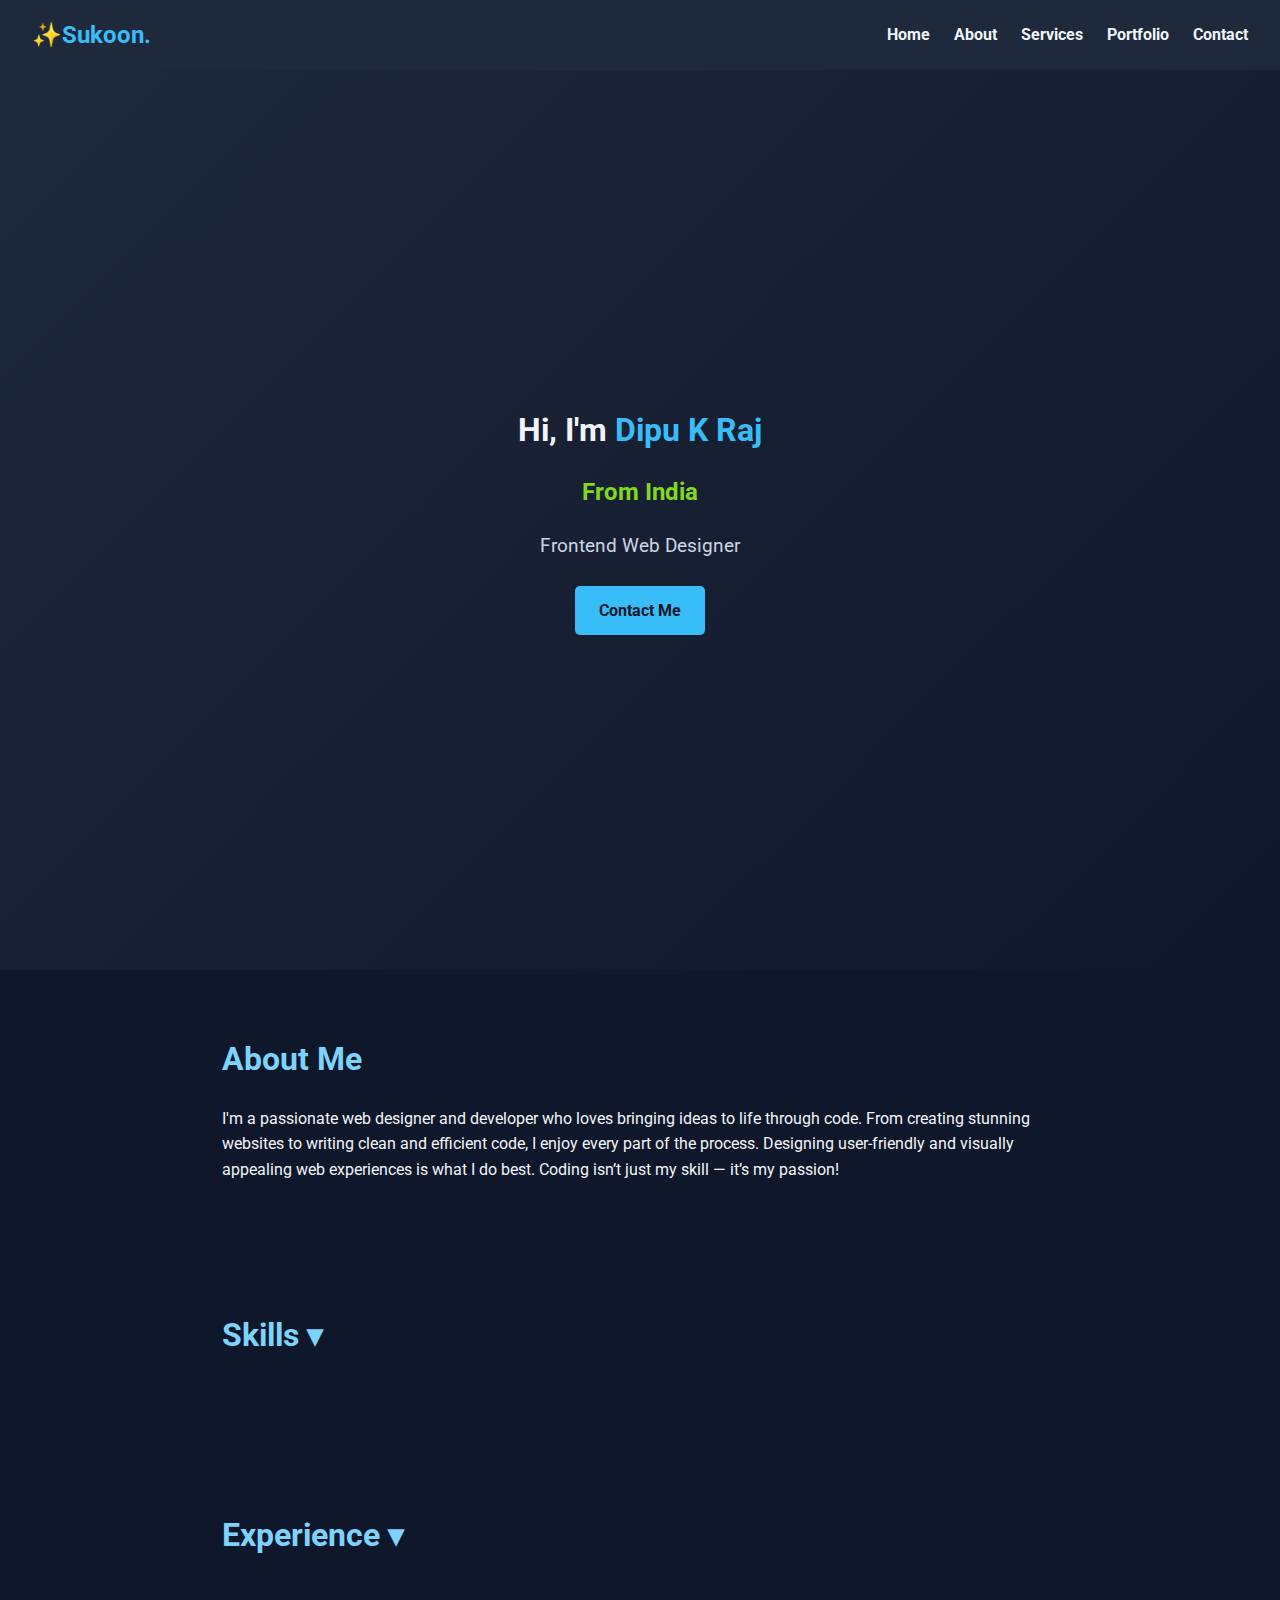
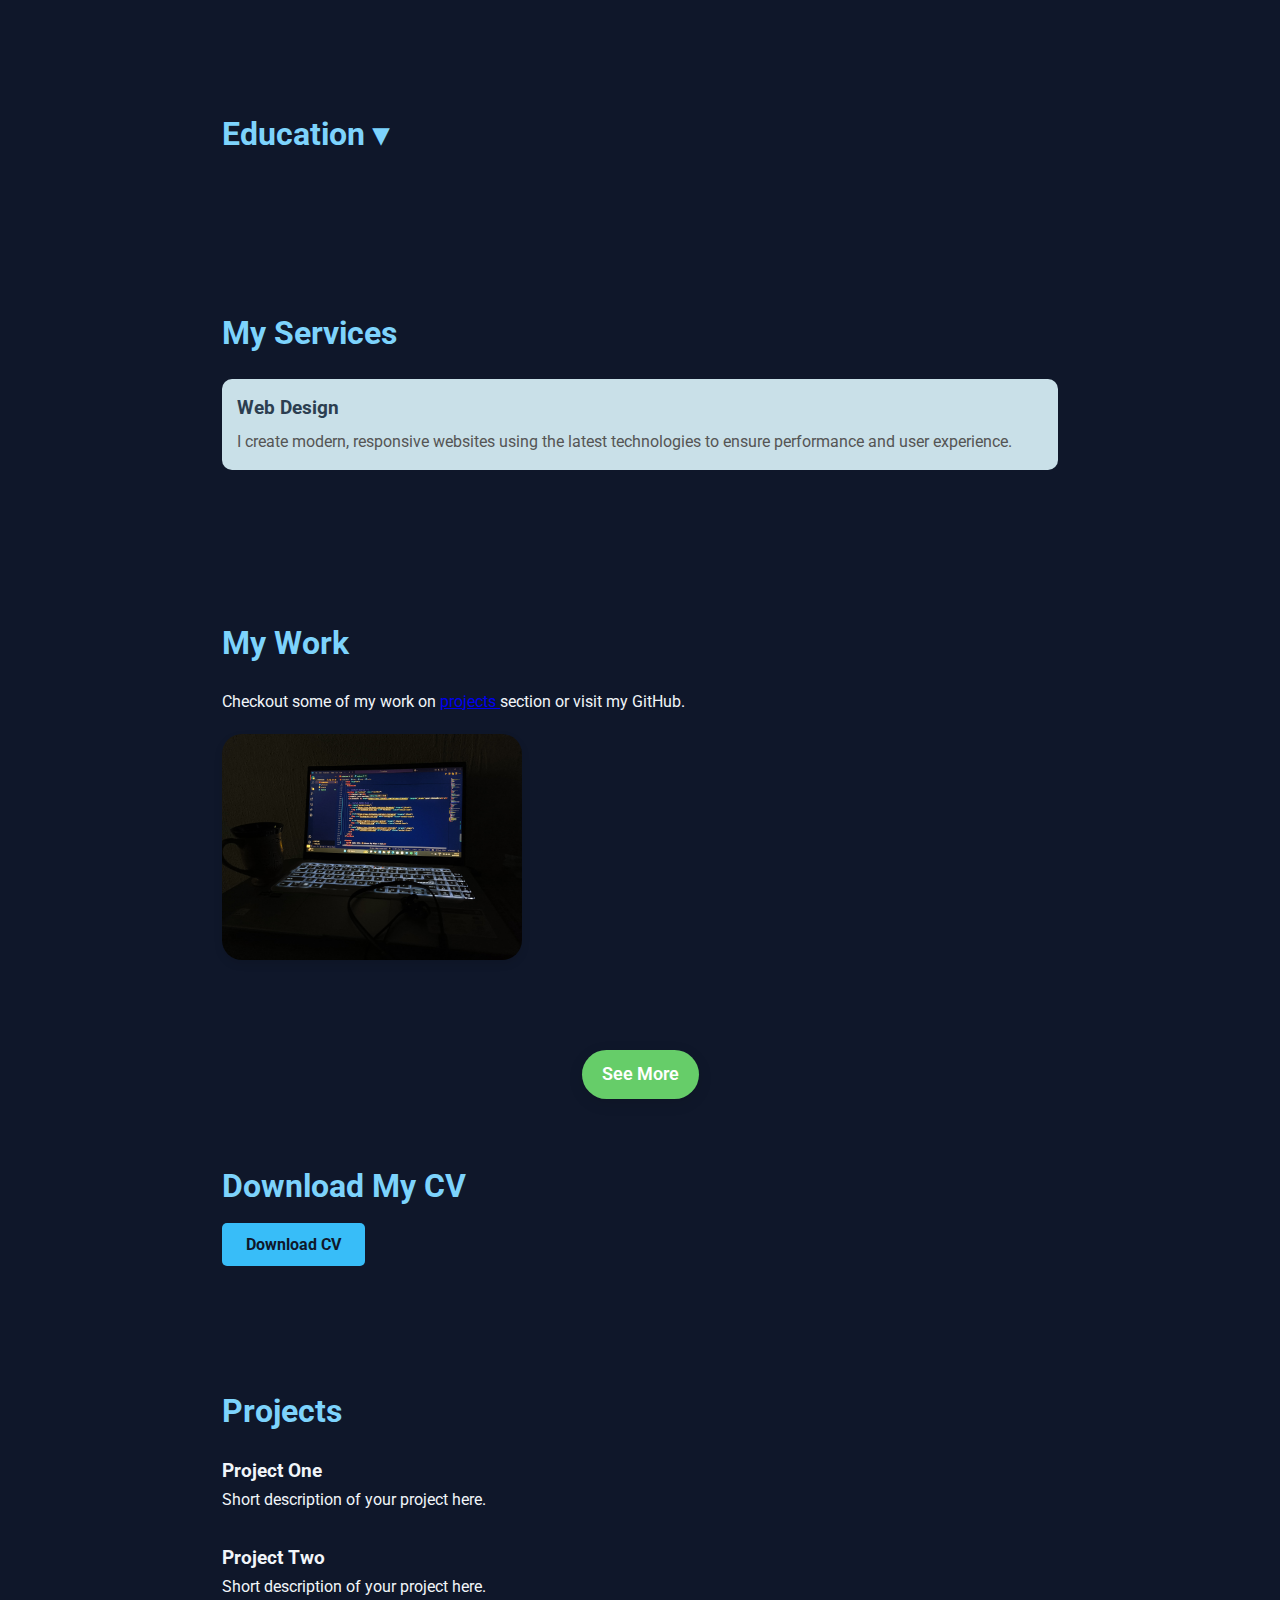
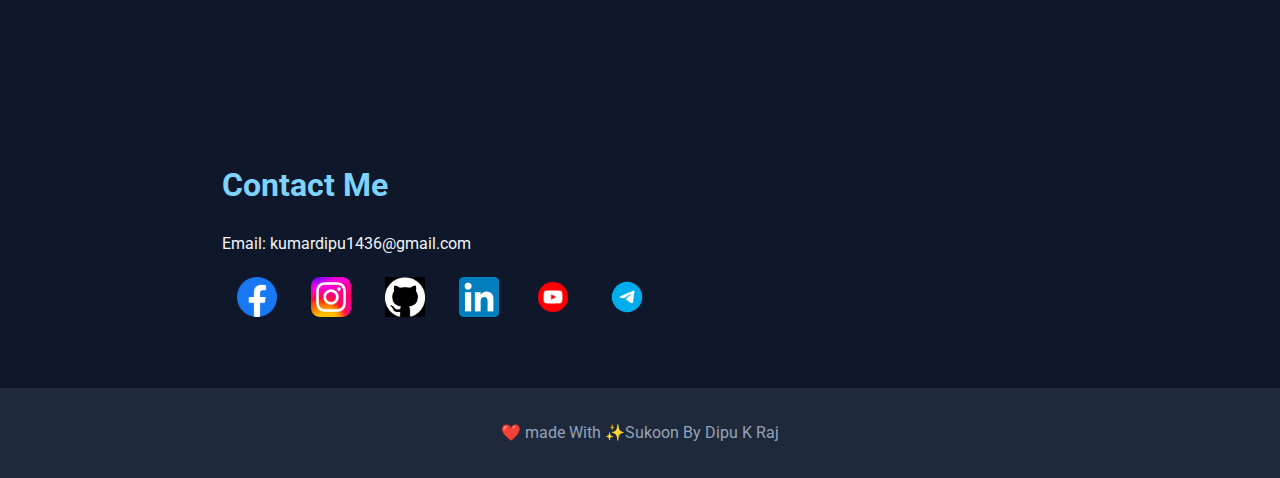
==== index.html @ b60e0287 "update" ====
<!DOCTYPE html>
<html lang="en">
<head>
  <meta charset="UTF-8" />
  <meta name="viewport" content="width=device-width, initial-scale=1.0" />
  <title>Dipu K Raj | Portfolio</title>
  <link rel="stylesheet" href="style.css" />
  <link href="https://fonts.googleapis.com/css2?family=Roboto:wght@400;700&display=swap" rel="stylesheet">
  <script src="phone.css"></script>


  <!-- Navigation Bar -->
<nav class="navbar">
  <div class="logo">✨Sukoon.</div>
  <button class="menu-toggle" onclick="toggleMenu()">☰</button>
  <ul class="nav-links" id="navLinks">
    <li><a href="#hero">Home</a></li>
    <li><a href="#about">About</a></li>
    <li><a href="#services">Services</a></li>
    <li><a href="#work">Portfolio</a></li>
    <li><a href="#contact">Contact</a></li>
  </ul>
</nav>

</head>
<body>
  <!-- Header / Hero Section -->
  <header id="hero">
    <h1>Hi, I'm <span>Dipu K Raj</span></h1>
    <h2><span>From India</span></h2>
    <p class="typewriter">Frontend Web Designer</p>
    <a href="#contact" class="btn">Contact Me</a>
  </header>

  <!-- About Section -->
  <section id="about" class="section">
    <h2>About Me</h2>
    <p>I'm a passionate web designer and developer who loves bringing ideas to life through code. From creating stunning websites to writing clean and efficient code, I enjoy every part of the process. Designing user-friendly and visually appealing web experiences is what I do best. Coding isn’t just my skill — it’s my passion!
    </p>
  </section>

  <!-- Skills Section -->
  <section id="skills" class="section">
    <h2 onclick="toggleSkills()">Skills &#9662;</h2>
  
    <div id="skillsContent" style="display: none;">
      <div class="accordion">
        <button class="accordion-btn" onclick="toggleSection('webDev')">Web Development</button>
        <div id="webDev" class="panel">
          <ul>
            <li>Designing Websites (Frontend)</li>
          </ul>
        </div>
  
        <button class="accordion-btn" onclick="toggleSection('progLang')">Programming Languages</button>
        <div id="progLang" class="panel">
          <ul>
            <li>HTML</li>
            <li>CSS</li>
            <li>PYTHON</li>
            <li>JavaScript</li>
            <li>C</li>
            <li>C++</li>
          </ul>
        </div>
      </div>
    </div>
  </section>
   
  </style>
  
  <script>
    function toggleSkills() {
      const content = document.getElementById("skillsContent");
      content.style.display = content.style.display === "none" ? "block" : "none";
    }
  
    function toggleSection(id) {
      const panel = document.getElementById(id);
      const btn = panel.previousElementSibling;
  
      if (panel.style.display === "block") {
        panel.style.display = "none";
        btn.classList.remove("active");
      } else {
        panel.style.display = "block";
        btn.classList.add("active");
      }
    }
  </script>
  
  

  <!-- Experience Section -->
  <section id="experience" class="section">
    <h2 onclick="toggleExperience()">Experience &#9662;</h2>
  
    <div id="experienceContent" style="display: none;">
      <div class="accordion">
        <button class="accordion-btn" onclick="toggleSection('exp1')">XYZ Company (2022–2024)</button>
        <div id="exp1" class="panel">
          <p>Worked as a Frontend Developer. Developed responsive UI using React and improved performance by 30%.</p>
        </div>
  
        <button class="accordion-btn" onclick="toggleSection('exp2')">ABC Solutions (2021)</button>
        <div id="exp2" class="panel">
          <p>Interned for Web Design. Created user-friendly layouts and learned about UX principles.</p>
        </div>
      </div>
    </div>
  </section>

  <script>
    function toggleExperience() {
      const content = document.getElementById("experienceContent");
      content.style.display = content.style.display === "none" ? "block" : "none";
    }
  
    function toggleSection(id) {
      const panel = document.getElementById(id);
      const btn = panel.previousElementSibling;
  
      if (panel.style.display === "block") {
        panel.style.display = "none";
        btn.classList.remove("active");
      } else {
        panel.style.display = "block";
        btn.classList.add("active");
      }
    }
  </script>
  

  <!-- Education Section -->
  <section id="education" class="section">
    <h2 onclick="toggleEducation()">Education &#9662;</h2>
  
    <div id="educationContent" style="display: none;">
      <div class="accordion">
        <button class="accordion-btn" onclick="toggleSection('edu1')">ABC University (2020–2024)</button>
        <div id="edu1" class="panel">
          <p>Bachelor of Technology in Computer Science.<br>
             Studied software development, data structures, algorithms, and AI/ML fundamentals.</p>
        </div>
  
        <!-- Example: Add more if needed -->
        <!--
        <button class="accordion-btn" onclick="toggleSection('edu2')">XYZ School (2018–2020)</button>
        <div id="edu2" class="panel">
          <p>Completed Higher Secondary Education with PCM stream.</p>
        </div>
        -->
      </div>
    </div>
  </section>

  <script>
    function toggleEducation() {
      const content = document.getElementById("educationContent");
      content.style.display = content.style.display === "none" ? "block" : "none";
    }
  
    function toggleSection(id) {
      const panel = document.getElementById(id);
      const btn = panel.previousElementSibling;
  
      if (panel.style.display === "block") {
        panel.style.display = "none";
        btn.classList.remove("active");
      } else {
        panel.style.display = "block";
        btn.classList.add("active");
      }
    }
  </script>

  <!-- My Services Section -->
  <section id="services" class="section">
    <h2>My Services</h2>
  
    <div class="service-box">
      <h3>Web Design</h3>
      <p>I create modern, responsive websites using the latest technologies to ensure performance and user experience.</p>
    </div>
  </section>
  
   
  

  <!-- My Work Section -->
  <section id="work" class="section">
    <h2>My Work</h2>
    <p>Checkout some of my work on <a href="https://github.com/dipukraj"> projects </a> section or visit my GitHub.</p>
    <img src="/image/MY work.jpg" alt="My Work Sample" class="work-image">
  </section>

  


  <!-- see more button -->
  <section>
    <div class="centered-button-container">
    <a href="#projects" class="see-more-btn">See More</a>
  </div>
  </section>



  <!-- Download CV Section -->
  <section id="cv" class="section">
    <h2>Download My CV</h2>
    <a href="cv.pdf" class="btn" download>Download CV</a>
  </section>

  <!-- Projects Section -->
  <section id="projects" class="section">
    <h2>Projects</h2>
    <div class="project">
      <h3>Project One</h3>
      <p>Short description of your project here.</p>
    </div>
    <div class="project">
      <h3>Project Two</h3>
      <p>Short description of your project here.</p>
    </div>
  </section>

  <!-- Contact Section -->
  <section id="contact" class="section">
    <h2>Contact Me</h2>
    <p>Email: kumardipu1436@gmail.com</p>
  
    <!-- Social Media Icons -->
    <div class="social-icons">
      <a href="https://www.facebook.com/dipu.kraj.92" target="_blank">
        <img src="/image/facebook-logo-2019.png" alt="Facebook" class="social-icon">
      </a>
      <a href="https://www.instagram.com/r.p.dipu" target="_blank">
        <img src="/image/Instagram_logo_2022.svg.webp" alt="Instagram" class="social-icon">
      </a>
      <a href="https://github.com/dipukraj" target="_blank">
        <img src="/image/github logo.png" alt="GitHub" class="social-icon">
      </a>
      <a href="https://www.linkedin.com/in/dipukraj" target="_blank">
        <img src="/image/LinkedIn_icon.svg.png" alt="LinkedIn" class="social-icon">
      </a>
      <a href="https://www.youtube.com/@explorewithdipu" target="_blank">
        <img src="/image/youtube2 logo.webp" alt="GitHub" class="social-icon">
      </a>
      <a href="https://t.me/dipukraj" target="_blank">
        <img src="/image/telegram logo.webp" alt="GitHub" class="social-icon">
      </a>
      <p>
         
      </p>
      
    </div>
  </section>

  <footer>
    <p>❤️ made With ✨Sukoon By Dipu K Raj</p>
  </footer>

  <script src="script.js"></script>
</body>
</html>
---- style.css ----
/* *{
    margin: 0;
    padding: 0;
    box-sizing: border-box;
    font-family: 'Roboto', sans-serif;
  }
  
  body {
    background-color: #0f172a;
    color: #f1f5f9;
    line-height: 1.6;
  }
  
  header.hero {
    height: 100vh;
    display: flex;
    flex-direction: column;
    justify-content: center;
    align-items: center;
    text-align: center;
    background: linear-gradient(135deg, #1e293b, #0f172a);
    padding: 2rem;
  }
  
  .hero h1 {
    font-size: 3rem;
    margin-bottom: 1rem;
  }
  
  .hero h1 span {
    color: #38bdf8;
  }
  
  .hero .typewriter {
    font-size: 1.2rem;
    color: #cbd5e1;
    margin-bottom: 1.5rem;
  }
  
  .btn {
    background-color: #38bdf8;
    color: #0f172a;
    padding: 0.75rem 1.5rem;
    border: none;
    text-decoration: none;
    border-radius: 5px;
    font-weight: bold;
    transition: background 0.3s ease;
  }
  
  .btn:hover {
    background-color: #0ea5e9;
  }
  
  .section {
    padding: 4rem 2rem;
    max-width: 900px;
    margin: auto;
  }
  
  h2 {
    font-size: 2rem;
    color: #7dd3fc;
    margin-bottom: 1rem;
  }
  
  ul {
    list-style-type: square;
    padding-left: 1.5rem;
  }
  
  .project {
    margin-bottom: 2rem;
  }
  
  footer {
    text-align: center;
    padding: 2rem;
    background-color: #1e293b;
    color: #94a3b8;
  }
   */







   /* Reset and Base */
* {
  margin: 0;
  padding: 0;
  box-sizing: border-box;
  font-family: 'Roboto', sans-serif;
}
html{
  scroll-behavior: smooth;
}
body {
  background-color: #0f172a;
  color: #f1f5f9;
  line-height: 1.6;
  scroll-behavior: smooth;
}

/* Navbar */
.navbar {
  display: flex;
  justify-content: space-between;
  align-items: center;
  background-color: #1e293b;
  color: #f1f5f9;
  padding: 1rem 2rem;
  position: sticky;
  top: 0;
  z-index: 999;
}

.logo {
  font-size: 1.5rem;
  font-weight: bold;
  color: #38bdf8;
}

.menu-toggle {
  font-size: 1.8rem;
  cursor: pointer;
  display: none;
  background: transparent;
  color: white;
  border: none;
  /* color: #f1f5f9; */
}

.nav-links {
  list-style: none;
  display: flex;
  gap: 1.5rem;
}

.nav-links li a {
  text-decoration: none;
  color: #f1f5f9;
  font-weight: bold;
}

.nav-links li a:hover {
  color: #38bdf8;
}

/* Responsive menu */
@media (max-width: 768px) {
  .menu-toggle {
    display: block;
  }

  .nav-links {
    position: absolute;
    top: 70px;
    right: 20px;
    background-color: #1e293b;
    flex-direction: column;
    display: none;
    width: 200px;
    padding: 1rem;
    border-radius: 8px;
  }

  .nav-links.active {
    display: flex;
  }

  .nav-links li {
    margin: 0.5rem 0;
  }
}

/* Hero Section */
header#hero {
  height: 100vh;
  display: flex;
  flex-direction: column;
  justify-content: center;
  align-items: center;
  text-align: center;
  background: linear-gradient(135deg, #1e293b, #0f172a);
  padding: 2rem;
}

#hero h1 {
  font-size: 2rem;
  margin-bottom: 1rem;
}

#hero h1 span {
  color: #38bdf8;
}

#hero h2 {
  font-size: 1.5rem;
  color: #82d71f;
}

#hero .typewriter {
  font-size: 1.2rem;
  color: #cbd5e1;
  margin-bottom: 1.5rem;
}

.btn {
  background-color: #38bdf8;
  color: #0f172a;
  padding: 0.75rem 1.5rem;
  border: none;
  text-decoration: none;
  border-radius: 5px;
  font-weight: bold;
  transition: background 0.3s ease;
}

.btn:hover {
  background-color: #0ea5e9;
}

.section {
  padding: 4rem 2rem;
  max-width: 900px;
  margin: auto;
}

h2 {
  font-size: 2rem;
  color: #7dd3fc;
  margin-bottom: 1rem;
}

ul {
  list-style-type: square;
  padding-left: 1.5rem;
}

.project {
  margin-bottom: 2rem;
}

footer {
  text-align: center;
  padding: 2rem;
  background-color: #1e293b;
  color: #94a3b8;
}


/* skill */

/* <style>
    .accordion-btn {
      background-color: #f1f1f1;
      color: #333;
      cursor: pointer;
      padding: 10px;
      width: 100%;
      border: none;
      text-align: left;
      outline: none;
      font-size: 16px;
      transition: 0.3s;
      margin-top: 5px;
    } */



    /* Experience*/

    /* <style>
  .accordion-btn {
    background-color: #f1f1f1;
    color: #333;
    cursor: pointer;
    padding: 10px;
    width: 100%;
    border: none;
    text-align: left;
    outline: none;
    font-size: 16px;
    transition: 0.3s;
    margin-top: 5px;
  }

  .panel {
    display: none;
    padding-left: 15px;
    background-color: #fafafa;
  }

  .accordion-btn.active {
    background-color: #ddd;
  }
</style> */


/* education */
/* <style>
  .accordion-btn {
    background-color: #f1f1f1;
    color: #333;
    cursor: pointer;
    padding: 10px;
    width: 100%;
    border: none;
    text-align: left;
    outline: none;
    font-size: 16px;
    transition: 0.3s;
    margin-top: 5px;
  }

  .panel {
    display: none;
    padding-left: 15px;
    background-color: #fafafa;
    padding: 10px;
  }

  .accordion-btn.active {
    background-color: #ddd;
  }
</style> */



/* my services */

    .my services{
      padding: 20px;
      font-family: Arial, sans-serif;
    }
  
    h2 {
      font-size: 28px;
      margin-bottom: 20px;
    }
  
    .service-box {
      background-color: rgb(201, 224, 232); /* Light blue background */
    padding: 15px;
      border-radius: 10px;
      margin-bottom: 20px;
    }
  
    .service-box h3 {
      margin-top: 0;
      color: #2c3e50;
    }
  
    .service-box p {
      margin: 5px 0 0;
      color: #555;
    }
  

/* my work image */
  
  .work-image {
    width: 100%;
    max-width: 300px;
    margin-top: 20px;
    border-radius: 20px;
    box-shadow: 0 4px 8px rgba(0, 0, 0, 0.1);
  }







/* see more button */

  h2 {
    font-size: 32px;
    margin-bottom: 20px;
  }

  .centered-button-container {
    margin-top: 20px;
  }

  .see-more-btn {
    display: inline-block;
    background-color: #66cd69; /* Bright green */
    color: white;
    padding: 10px 20px;
    text-decoration: none;
    font-size: 18px;
    font-weight: 600;
    border-radius: 50px;
    box-shadow: 0 4px 15px rgba(0, 0, 0, 0.1);
    transition: all 0.3s ease;
  }

  .see-more-btn:hover {
    background-color: #45a049;
    transform: scale(1.1);
  }

  .see-more-btn:focus {
    outline: none;
  }




/* contacts */


 .social-icons {
    margin-top: 20px;
  }

  .social-icons a {
    margin: 0 15px;
    text-decoration: none;
  }

  .social-icon {
    width: 40px; /* Icon size */
    transition: transform 0.3s;
  }

  .social-icons a:hover .social-icon {
    transform: scale(1.1);
  }

   

  /* See More Button Distance */
  .centered-button-container {
    display: flex;
    justify-content: center; /* Horizontal center */
    align-items: center;     /* Vertical center */
    height: 5vh;   
    margin-top: 20px;
  }
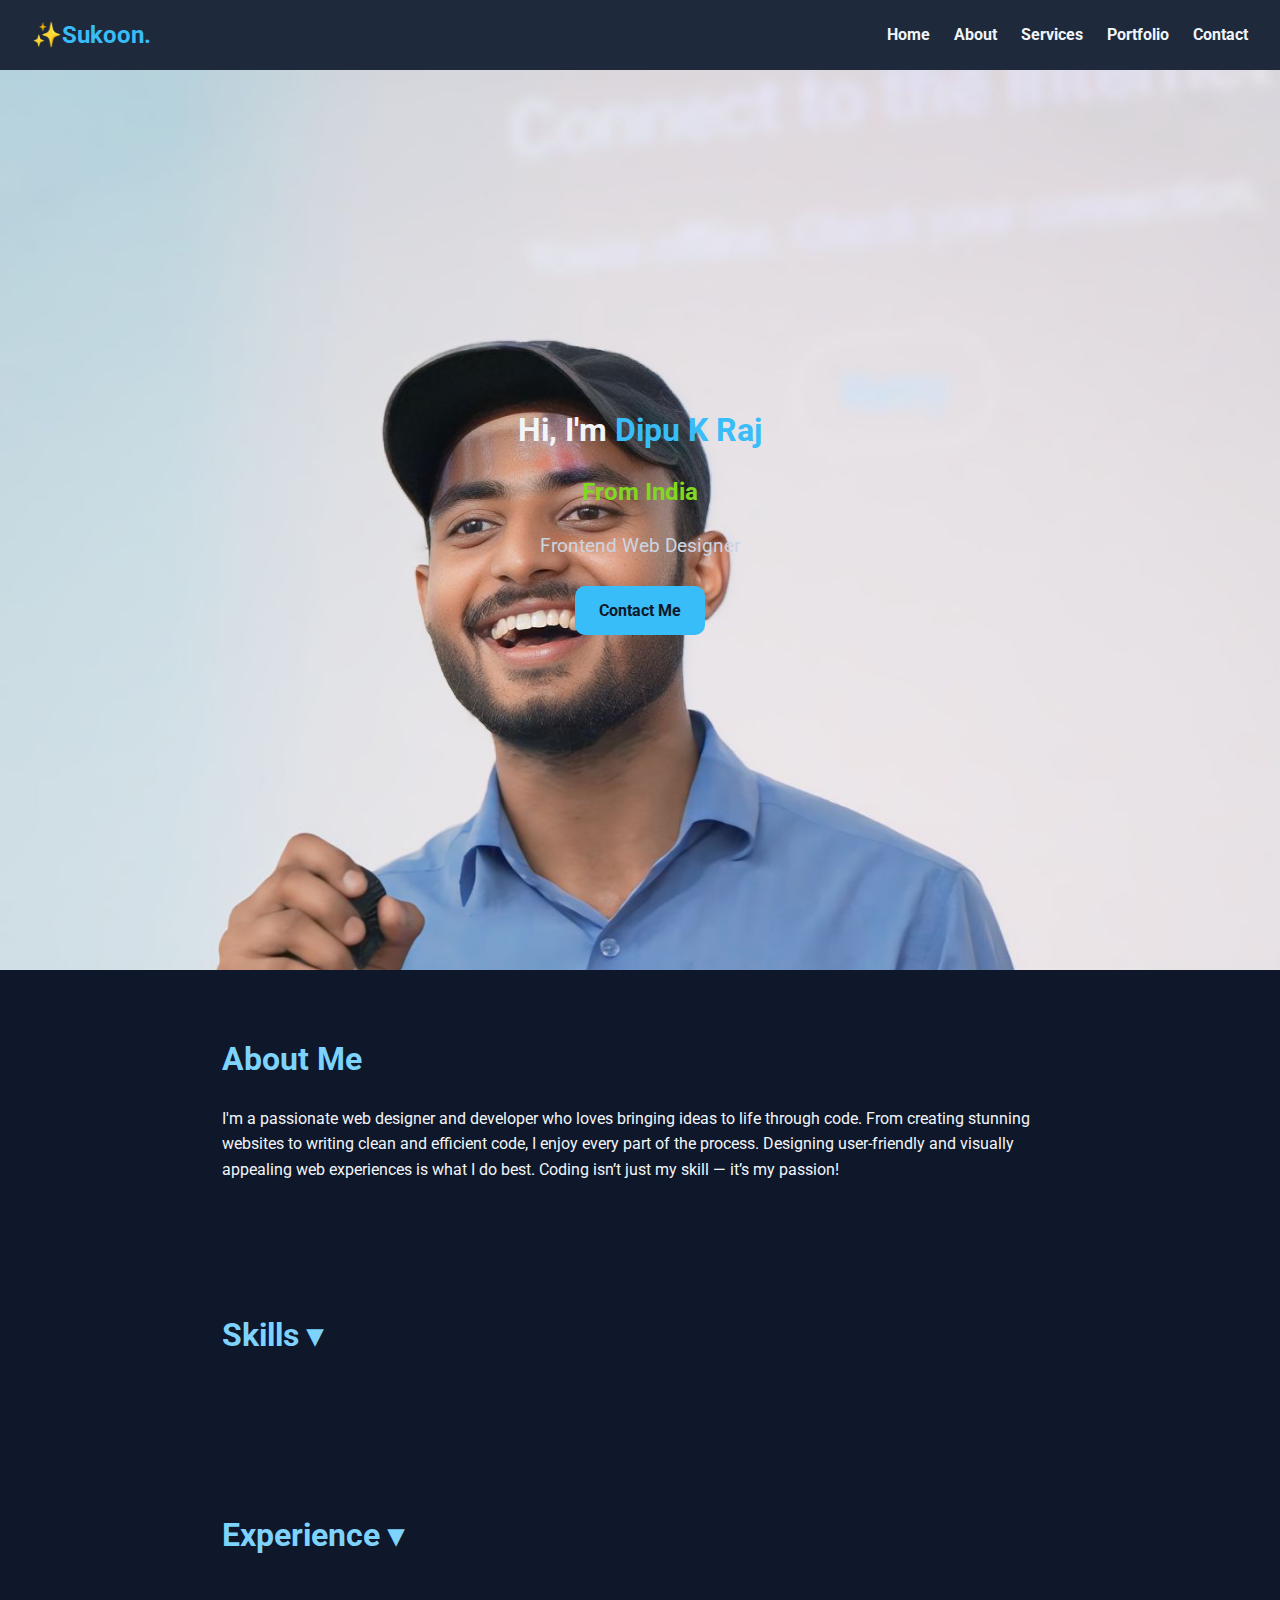
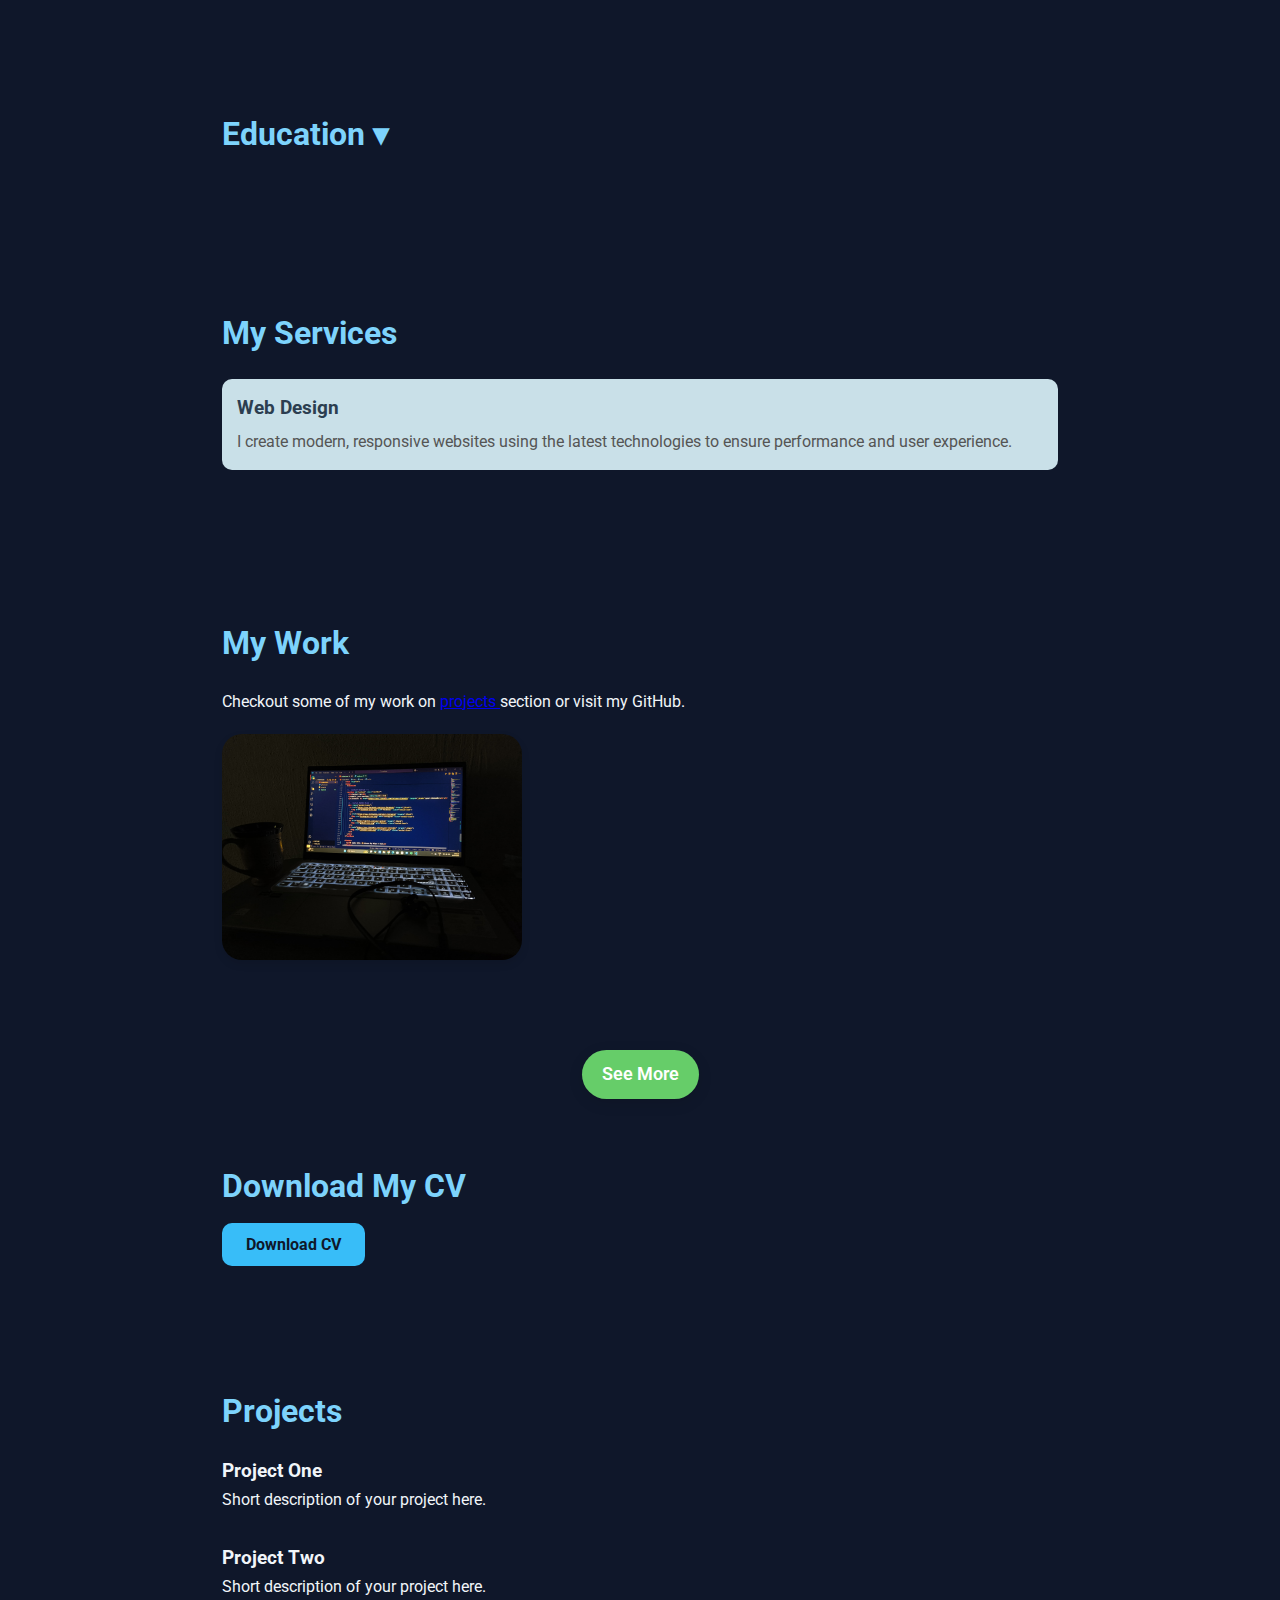
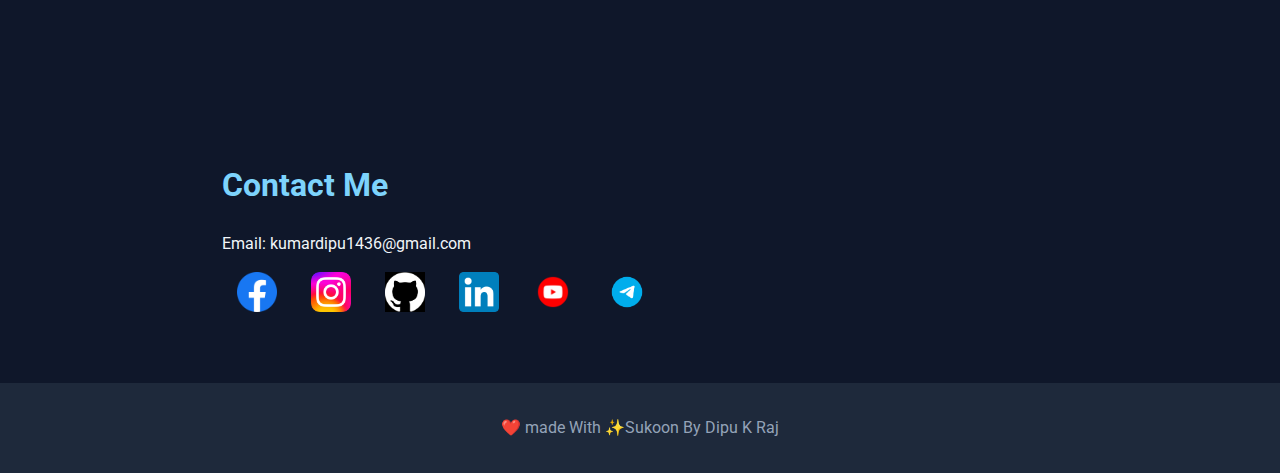
==== commit cbae3ed4: "upload" ====
--- a/index.html
+++ b/index.html
@@ -26,6 +26,7 @@
 <body>
   <!-- Header / Hero Section -->
   <header id="hero">
+    <div id="bgcover"></div>
     <h1>Hi, I'm <span>Dipu K Raj</span></h1>
     <h2><span>From India</span></h2>
     <p class="typewriter">Frontend Web Designer</p>
--- a/style.css
+++ b/style.css
@@ -178,15 +178,30 @@
 
 /* Hero Section */
 header#hero {
+  
   height: 100vh;
   display: flex;
   flex-direction: column;
   justify-content: center;
   align-items: center;
   text-align: center;
-  background: linear-gradient(135deg, #1e293b, #0f172a);
+  background: url("image/bg.jpg");
+  background-size: cover;
+  background-position: top;  /* background: linear-gradient(135deg, #1e293b, #0f172a); */
   padding: 2rem;
 }
+/* #hero h1, #hero h2 , #hero p , #hero a{
+  z-index: 9999;
+} */
+/* #bgcover{
+
+  height: 100%;
+  width: 100%;
+  position: absolute;
+  top: 0;
+  left: 0;
+  background: rgba(0, 0, 0, 0.436);
+} */
 
 #hero h1 {
   font-size: 2rem;
@@ -214,13 +229,13 @@
   padding: 0.75rem 1.5rem;
   border: none;
   text-decoration: none;
-  border-radius: 5px;
+  border-radius: 10px;
   font-weight: bold;
   transition: background 0.3s ease;
 }
 
 .btn:hover {
-  background-color: #0ea5e9;
+  background-color: #168bc1;
 }
 
 .section {
@@ -416,7 +431,7 @@
 
 
  .social-icons {
-    margin-top: 20px;
+    margin-top: 15px;
   }
 
   .social-icons a {
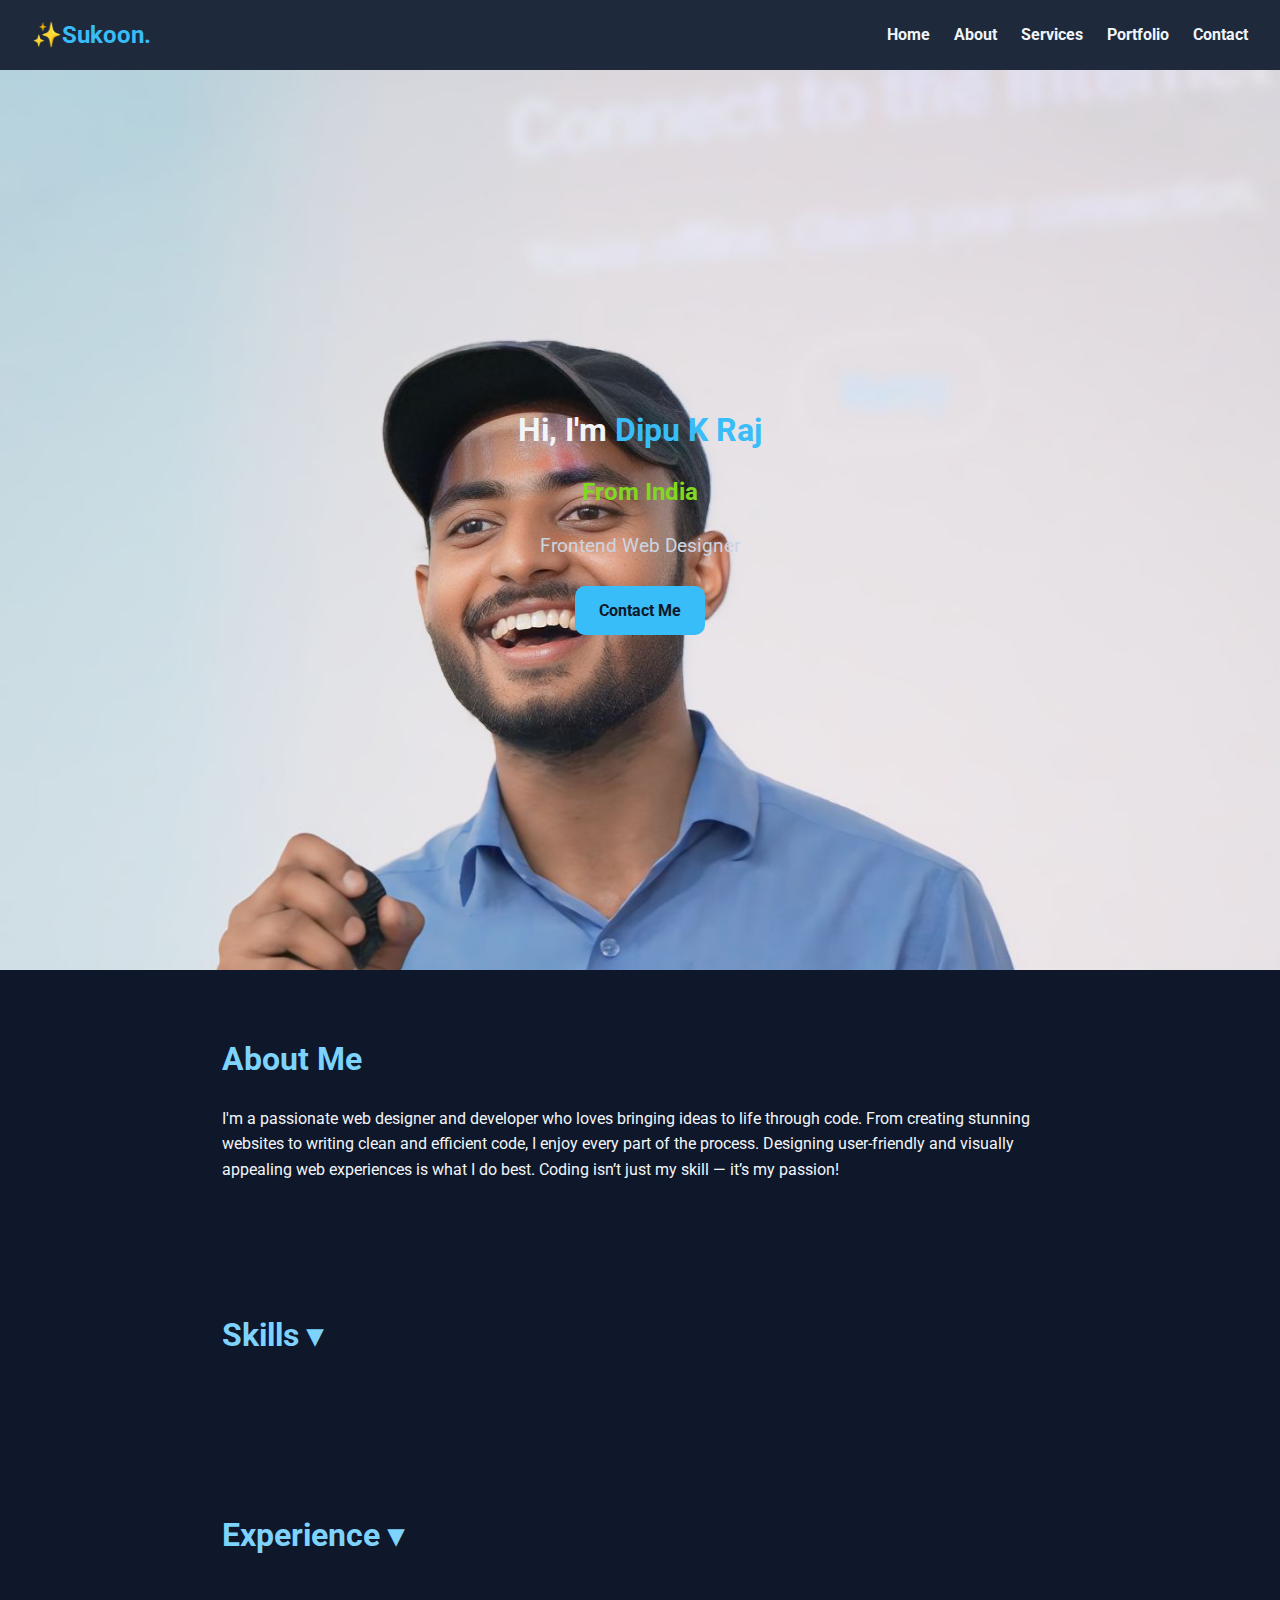
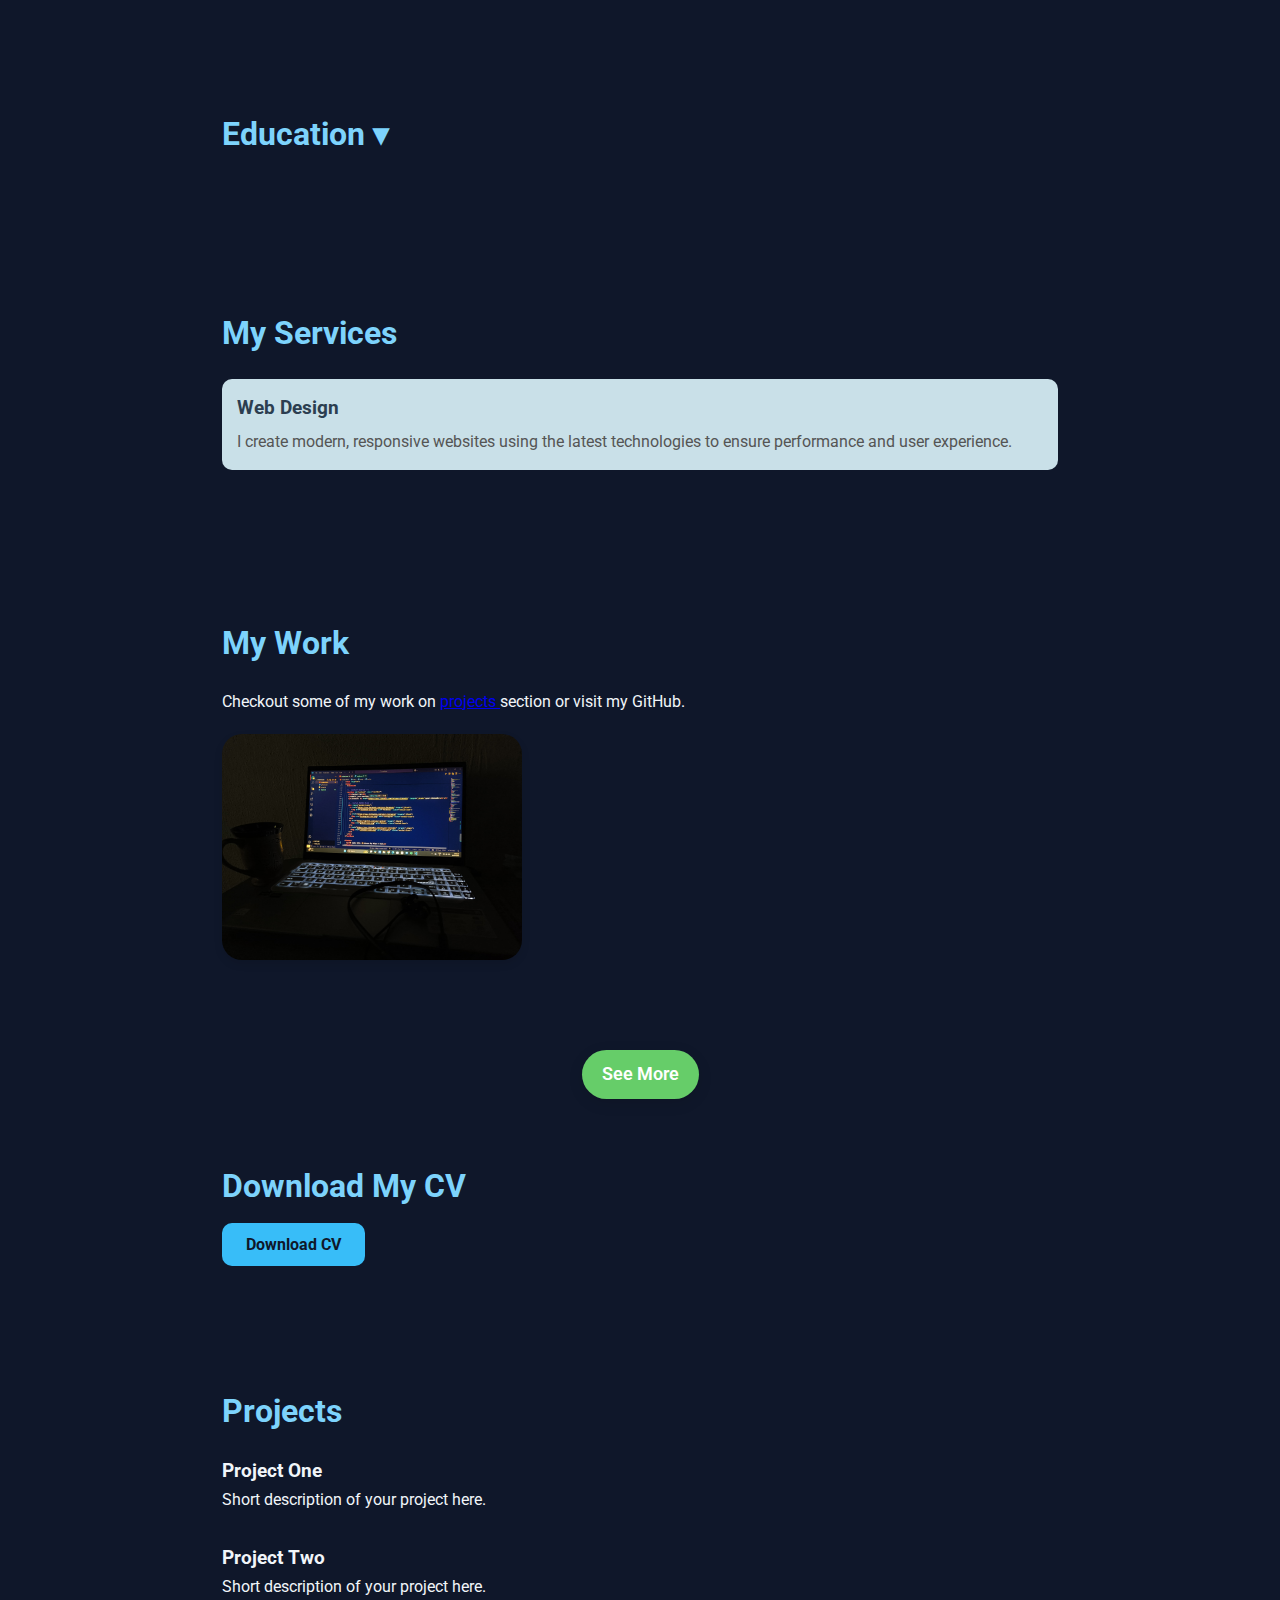
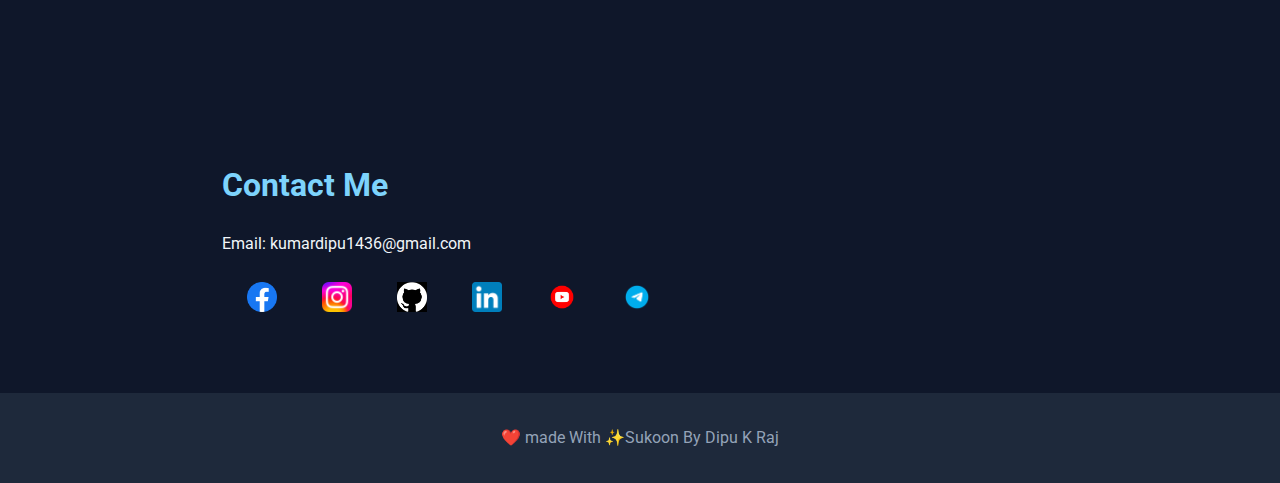
==== commit a98a1f23: "update" ====
--- a/index.html
+++ b/index.html
@@ -232,6 +232,7 @@
     <p>Email: kumardipu1436@gmail.com</p>
   
     <!-- Social Media Icons -->
+    <meta name="viewport" content="width=device-width, initial-scale=1.0">
     <div class="social-icons">
       <a href="https://www.facebook.com/dipu.kraj.92" target="_blank">
         <img src="/image/facebook-logo-2019.png" alt="Facebook" class="social-icon">
--- a/style.css
+++ b/style.css
@@ -457,4 +457,30 @@
     align-items: center;     /* Vertical center */
     height: 5vh;   
     margin-top: 20px;
-  }+  }
+
+
+
+/* social media icon */
+  .social-icons {
+    display: flex;
+    flex-wrap: wrap;
+    /* justify-content: center; */
+    align-items: center;
+    gap: 15px;
+    padding: 10px;
+  }
+  
+  .social-icon {
+    width: 30px;
+    height: 30px;
+    object-fit: contain;
+    transition: transform 0.3s ease;
+  }
+  
+  .social-icon:hover {
+    transform: scale(1.1);
+  }
+  
+   
+  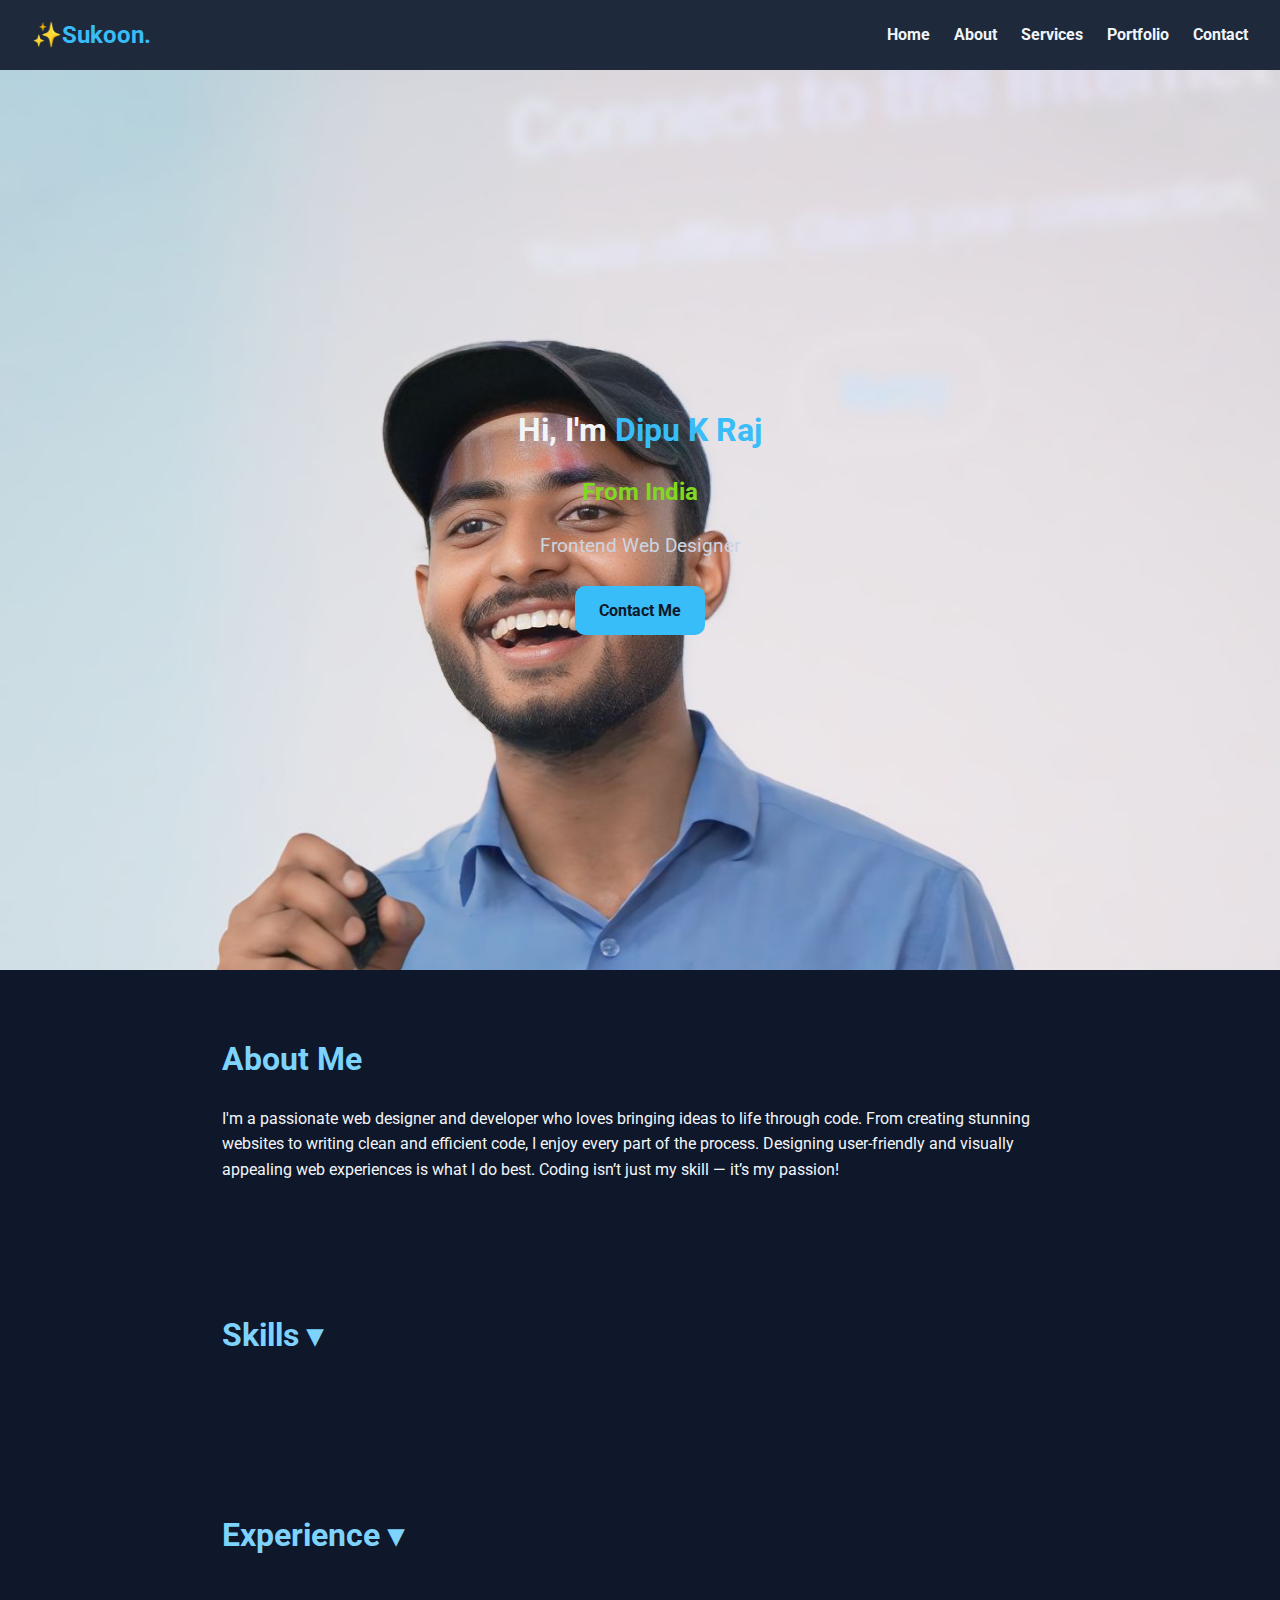
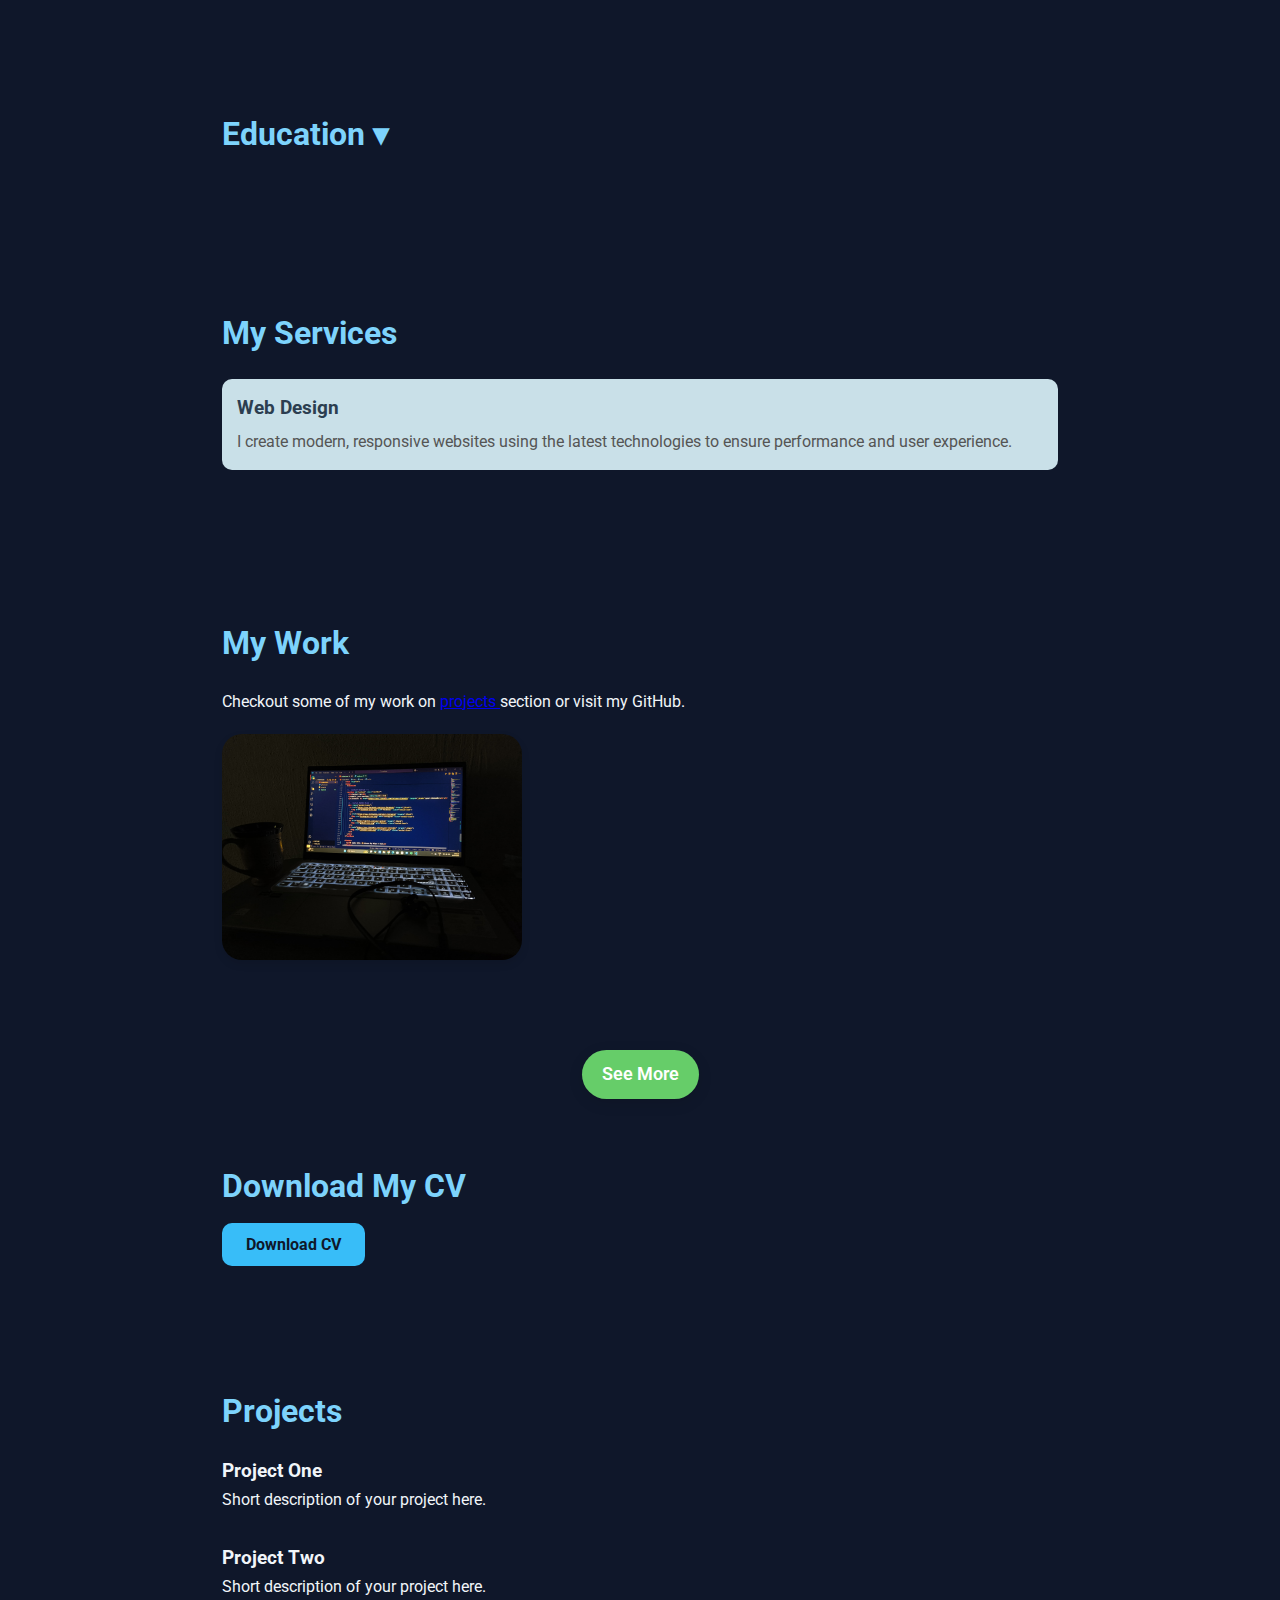
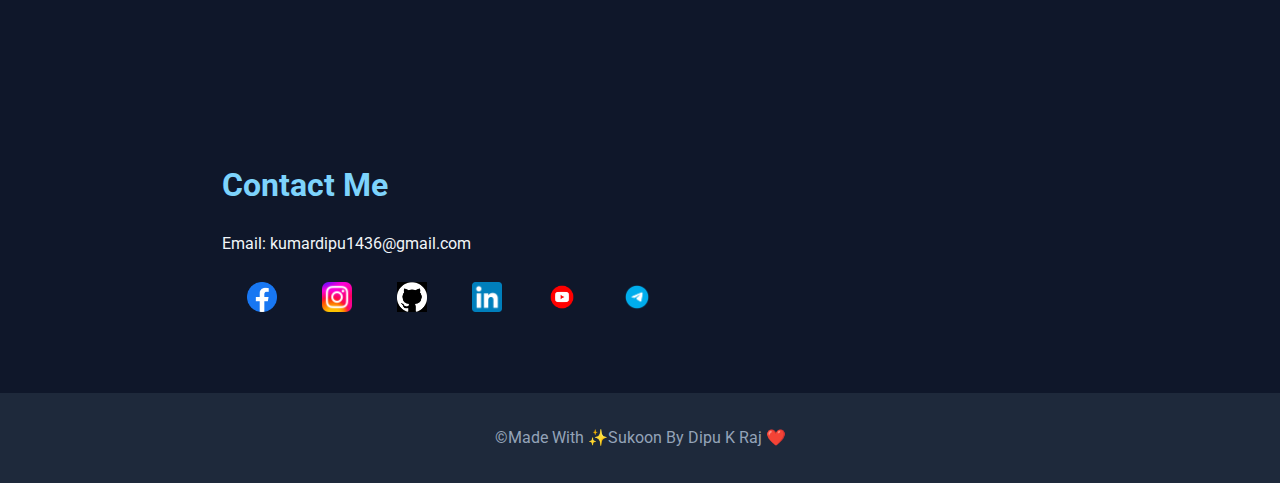
==== commit 75237578: "update" ====
--- a/index.html
+++ b/index.html
@@ -260,7 +260,7 @@
   </section>
 
   <footer>
-    <p>❤️ made With ✨Sukoon By Dipu K Raj</p>
+    <p>&copy;Made With ✨Sukoon By Dipu K Raj ❤️ </p>
   </footer>
 
   <script src="script.js"></script>
--- a/style.css
+++ b/style.css
@@ -482,5 +482,10 @@
     transform: scale(1.1);
   }
   
-   
-  +  /* Make sure it works on mobile */
+  @media (max-width: 600px) {
+    .social-icon {
+      width: 20px;
+      height: 20px;
+    }
+  }
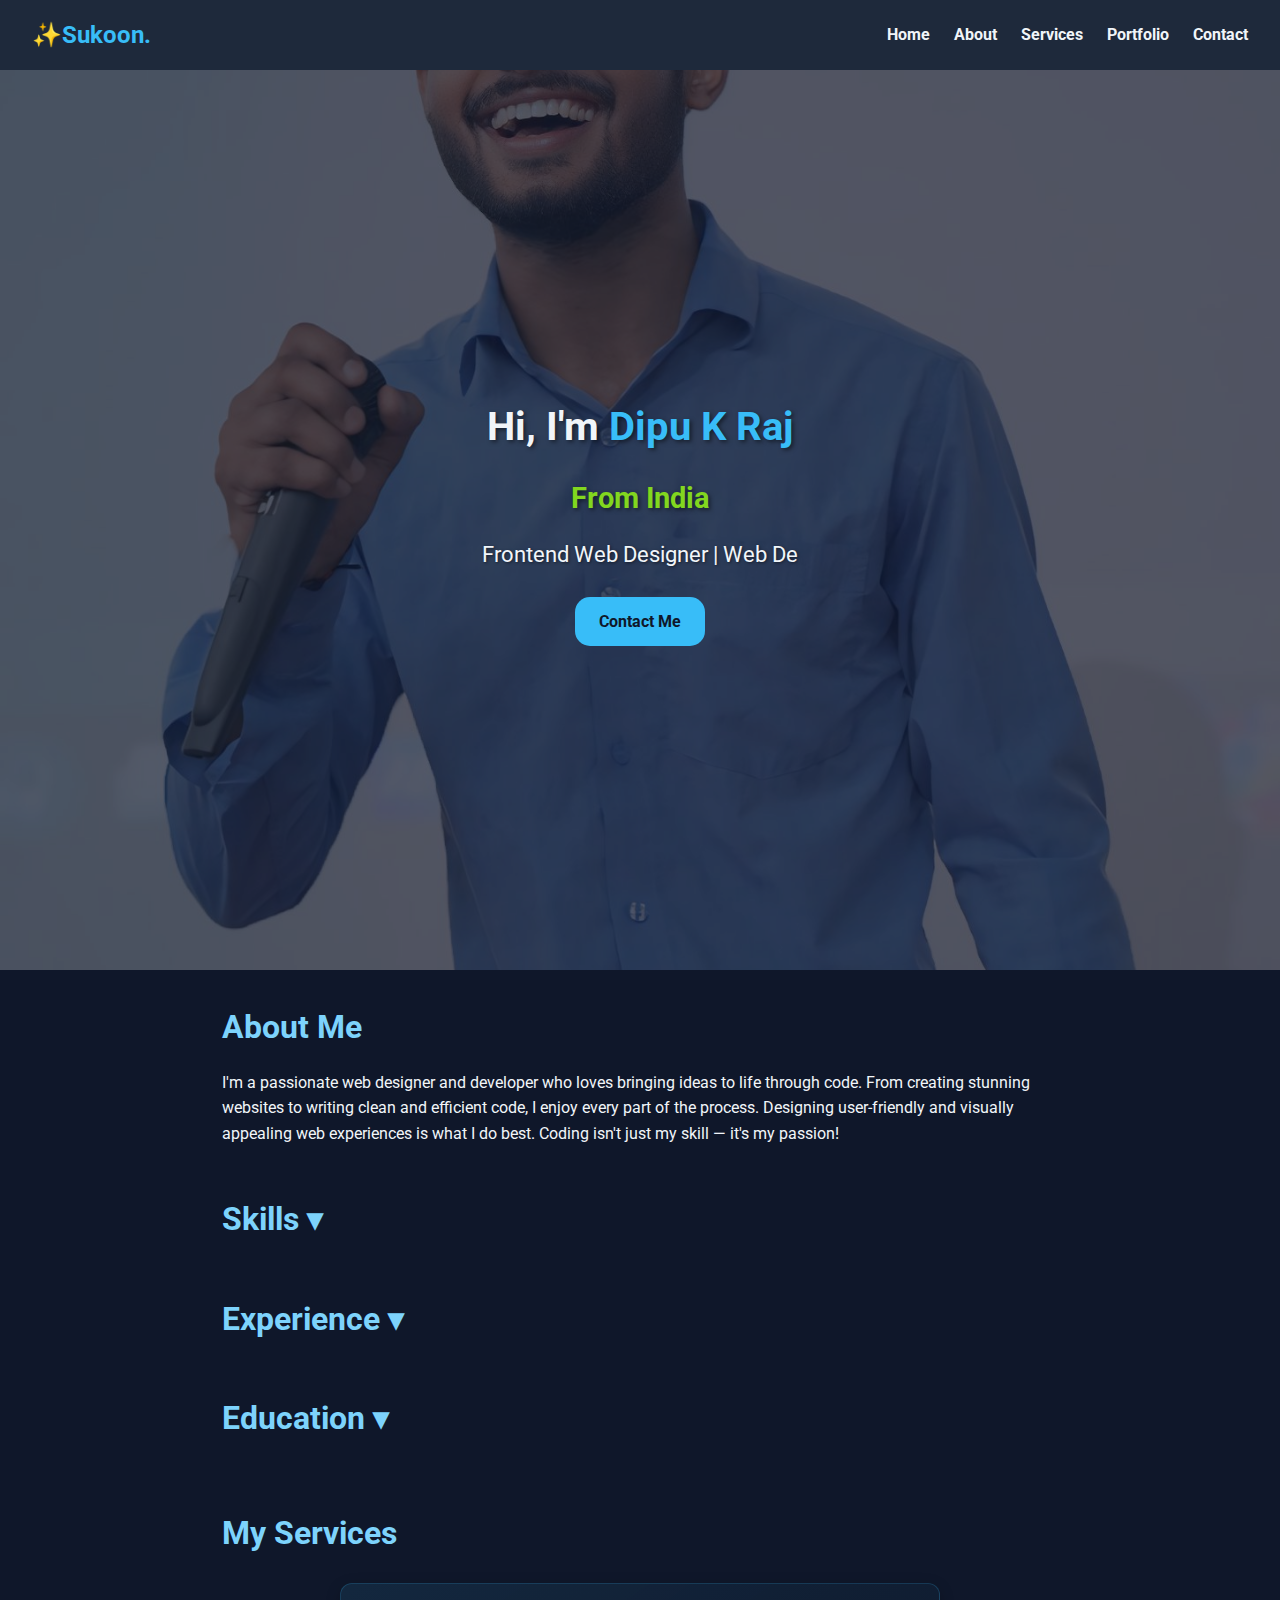
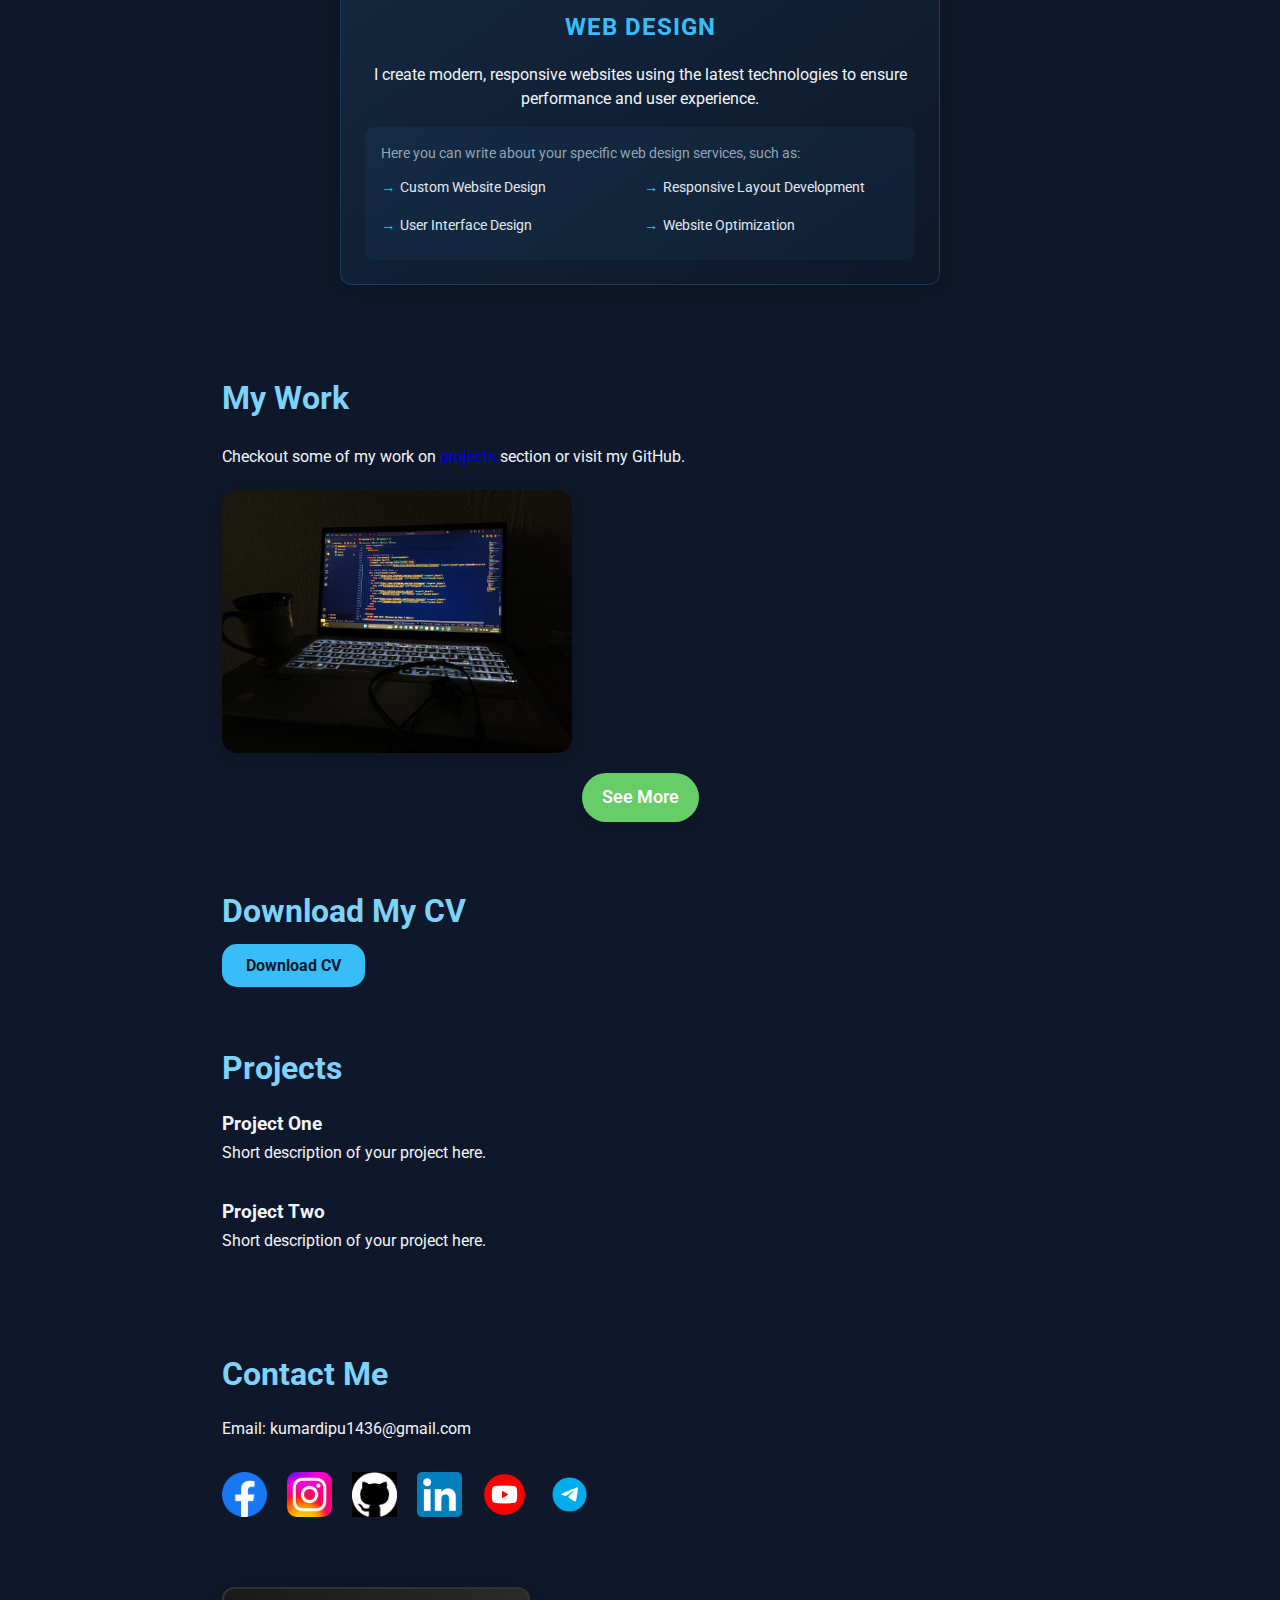
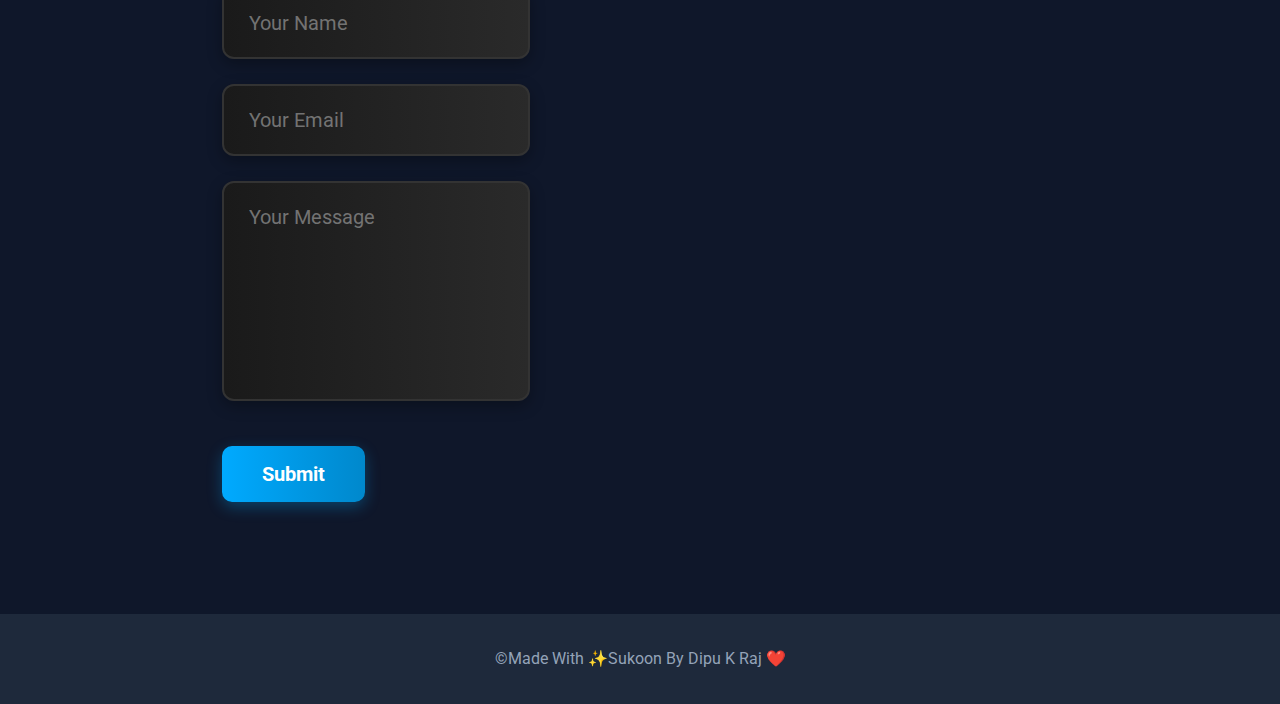
==== commit a902d7e1: "update" ====
--- a/index.html
+++ b/index.html
@@ -7,23 +7,21 @@
   <link rel="stylesheet" href="style.css" />
   <link href="https://fonts.googleapis.com/css2?family=Roboto:wght@400;700&display=swap" rel="stylesheet">
   <script src="phone.css"></script>
-
-
-  <!-- Navigation Bar -->
-<nav class="navbar">
-  <div class="logo">✨Sukoon.</div>
-  <button class="menu-toggle" onclick="toggleMenu()">☰</button>
-  <ul class="nav-links" id="navLinks">
-    <li><a href="#hero">Home</a></li>
-    <li><a href="#about">About</a></li>
-    <li><a href="#services">Services</a></li>
-    <li><a href="#work">Portfolio</a></li>
-    <li><a href="#contact">Contact</a></li>
-  </ul>
-</nav>
-
 </head>
 <body>
+  <!-- Navigation Bar -->
+  <nav class="navbar">
+    <div class="logo">✨Sukoon.</div>
+    <button class="menu-toggle" onclick="toggleMenu()">☰</button>
+    <ul class="nav-links" id="navLinks">
+      <li><a href="#hero">Home</a></li>
+      <li><a href="#about">About</a></li>
+      <li><a href="#services">Services</a></li>
+      <li><a href="#work">Portfolio</a></li>
+      <li><a href="#contact">Contact</a></li>
+    </ul>
+  </nav>
+
   <!-- Header / Hero Section -->
   <header id="hero">
     <div id="bgcover"></div>
@@ -36,7 +34,7 @@
   <!-- About Section -->
   <section id="about" class="section">
     <h2>About Me</h2>
-    <p>I'm a passionate web designer and developer who loves bringing ideas to life through code. From creating stunning websites to writing clean and efficient code, I enjoy every part of the process. Designing user-friendly and visually appealing web experiences is what I do best. Coding isn’t just my skill — it’s my passion!
+    <p>I'm a passionate web designer and developer who loves bringing ideas to life through code. From creating stunning websites to writing clean and efficient code, I enjoy every part of the process. Designing user-friendly and visually appealing web experiences is what I do best. Coding isn't just my skill — it's my passion!
     </p>
   </section>
 
@@ -46,14 +44,14 @@
   
     <div id="skillsContent" style="display: none;">
       <div class="accordion">
-        <button class="accordion-btn" onclick="toggleSection('webDev')">Web Development</button>
+        <button class="accordion-btn" id="webDev-btn" onclick="toggleSection('webDev')">Web Development</button>
         <div id="webDev" class="panel">
           <ul>
             <li>Designing Websites (Frontend)</li>
           </ul>
         </div>
   
-        <button class="accordion-btn" onclick="toggleSection('progLang')">Programming Languages</button>
+        <button class="accordion-btn" id="progLang-btn" onclick="toggleSection('progLang')">Programming Languages</button>
         <div id="progLang" class="panel">
           <ul>
             <li>HTML</li>
@@ -98,12 +96,12 @@
   
     <div id="experienceContent" style="display: none;">
       <div class="accordion">
-        <button class="accordion-btn" onclick="toggleSection('exp1')">XYZ Company (2022–2024)</button>
+        <button class="accordion-btn" id="exp1-btn" onclick="toggleSection('exp1')">XYZ Company (2022–2024)</button>
         <div id="exp1" class="panel">
           <p>Worked as a Frontend Developer. Developed responsive UI using React and improved performance by 30%.</p>
         </div>
   
-        <button class="accordion-btn" onclick="toggleSection('exp2')">ABC Solutions (2021)</button>
+        <button class="accordion-btn" id="exp2-btn" onclick="toggleSection('exp2')">ABC Solutions (2021)</button>
         <div id="exp2" class="panel">
           <p>Interned for Web Design. Created user-friendly layouts and learned about UX principles.</p>
         </div>
@@ -138,19 +136,23 @@
   
     <div id="educationContent" style="display: none;">
       <div class="accordion">
-        <button class="accordion-btn" onclick="toggleSection('edu1')">ABC University (2020–2024)</button>
+        <button class="accordion-btn" id="edu1-btn" onclick="toggleSection('edu1')">ABC University (2020–2024)</button>
         <div id="edu1" class="panel">
           <p>Bachelor of Technology in Computer Science.<br>
              Studied software development, data structures, algorithms, and AI/ML fundamentals.</p>
         </div>
   
-        <!-- Example: Add more if needed -->
-        <!--
-        <button class="accordion-btn" onclick="toggleSection('edu2')">XYZ School (2018–2020)</button>
+        <button class="accordion-btn" id="edu2-btn" onclick="toggleSection('edu2')">XYZ School (2018–2020)</button>
         <div id="edu2" class="panel">
-          <p>Completed Higher Secondary Education with PCM stream.</p>
-        </div>
-        -->
+          <p>Completed Higher Secondary Education with PCM stream.<br>
+             Scored 85% in Physics, Chemistry, and Mathematics.</p>
+        </div>
+
+        <button class="accordion-btn" id="edu3-btn" onclick="toggleSection('edu3')">ABC High School (2016–2018)</button>
+        <div id="edu3" class="panel">
+          <p>Completed High School Education with Science stream.<br>
+             Achieved 90% in Science and Mathematics.</p>
+        </div>
       </div>
     </div>
   </section>
@@ -181,7 +183,18 @@
   
     <div class="service-box">
       <h3>Web Design</h3>
-      <p>I create modern, responsive websites using the latest technologies to ensure performance and user experience.</p>
+      <div class="service-content">
+        <p>I create modern, responsive websites using the latest technologies to ensure performance and user experience.</p>
+        <div class="service-details">
+          <p>Here you can write about your specific web design services, such as:</p>
+          <ul>
+            <li>Custom Website Design</li>
+            <li>Responsive Layout Development</li>
+            <li>User Interface Design</li>
+            <li>Website Optimization</li>
+          </ul>
+        </div>
+      </div>
     </div>
   </section>
   
@@ -241,20 +254,30 @@
         <img src="/image/Instagram_logo_2022.svg.webp" alt="Instagram" class="social-icon">
       </a>
       <a href="https://github.com/dipukraj" target="_blank">
-        <img src="/image/github logo.png" alt="GitHub" class="social-icon">
+        <img src="image/github logo.png" alt="GitHub" class="social-icon">
       </a>
       <a href="https://www.linkedin.com/in/dipukraj" target="_blank">
         <img src="/image/LinkedIn_icon.svg.png" alt="LinkedIn" class="social-icon">
       </a>
       <a href="https://www.youtube.com/@explorewithdipu" target="_blank">
-        <img src="/image/youtube2 logo.webp" alt="GitHub" class="social-icon">
+        <img src="/image/youtube2 logo.webp" alt="YouTube" class="social-icon">
       </a>
       <a href="https://t.me/dipukraj" target="_blank">
-        <img src="/image/telegram logo.webp" alt="GitHub" class="social-icon">
-      </a>
-      <p>
-         
+        <img src="/image/telegram logo.webp" alt="Telegram" class="social-icon">
+      </a>
+      <p>   
       </p>
+
+
+      
+        <form class="contact-form" action="#" method="post">
+          <input type="text" name="name" placeholder="Your Name" required>
+          <input type="email" name="email" placeholder="Your Email" required>
+          <textarea name="message" rows="5" placeholder="Your Message" required></textarea>
+          <button type="submit">Submit</button>
+        </form>
+      </section>
+      
       
     </div>
   </section>
@@ -265,4 +288,4 @@
 
   <script src="script.js"></script>
 </body>
-</html>
+</html>--- a/style.css
+++ b/style.css
@@ -1,125 +1,54 @@
-/* *{
-    margin: 0;
-    padding: 0;
-    box-sizing: border-box;
-    font-family: 'Roboto', sans-serif;
-  }
-  
-  body {
-    background-color: #0f172a;
-    color: #f1f5f9;
-    line-height: 1.6;
-  }
-  
-  header.hero {
-    height: 100vh;
-    display: flex;
-    flex-direction: column;
-    justify-content: center;
-    align-items: center;
-    text-align: center;
-    background: linear-gradient(135deg, #1e293b, #0f172a);
-    padding: 2rem;
-  }
-  
-  .hero h1 {
-    font-size: 3rem;
-    margin-bottom: 1rem;
-  }
-  
-  .hero h1 span {
-    color: #38bdf8;
-  }
-  
-  .hero .typewriter {
-    font-size: 1.2rem;
-    color: #cbd5e1;
-    margin-bottom: 1.5rem;
-  }
-  
-  .btn {
-    background-color: #38bdf8;
-    color: #0f172a;
-    padding: 0.75rem 1.5rem;
-    border: none;
-    text-decoration: none;
-    border-radius: 5px;
-    font-weight: bold;
-    transition: background 0.3s ease;
-  }
-  
-  .btn:hover {
-    background-color: #0ea5e9;
-  }
-  
-  .section {
-    padding: 4rem 2rem;
-    max-width: 900px;
-    margin: auto;
-  }
-  
-  h2 {
-    font-size: 2rem;
-    color: #7dd3fc;
-    margin-bottom: 1rem;
-  }
-  
-  ul {
-    list-style-type: square;
-    padding-left: 1.5rem;
-  }
-  
-  .project {
-    margin-bottom: 2rem;
-  }
-  
-  footer {
-    text-align: center;
-    padding: 2rem;
-    background-color: #1e293b;
-    color: #94a3b8;
-  }
-   */
-
-
-
-
-
-
-
-   /* Reset and Base */
+/* Reset and base styles */
 * {
   margin: 0;
   padding: 0;
   box-sizing: border-box;
   font-family: 'Roboto', sans-serif;
 }
-html{
+
+html {
   scroll-behavior: smooth;
 }
+
 body {
   background-color: #0f172a;
   color: #f1f5f9;
   line-height: 1.6;
-  scroll-behavior: smooth;
-}
-
-/* Navbar */
+}
+
+/* Navigation */
 .navbar {
+  position: sticky;
+  top: 0;
+  width: 100%;
+  background-color: #1e293b;
+  padding: 1rem 2rem;
+  z-index: 999;
   display: flex;
   justify-content: space-between;
   align-items: center;
-  background-color: #1e293b;
-  color: #f1f5f9;
-  padding: 1rem 2rem;
-  position: sticky;
-  top: 0;
-  z-index: 999;
 }
 
 .logo {
   font-size: 1.5rem;
   font-weight: bold;
+  color: #38bdf8;
+}
+
+.nav-links {
+  list-style: none;
+  display: flex;
+  gap: 1.5rem;
+}
+
+.nav-links li a {
+  text-decoration: none;
+  color: #f1f5f9;
+  font-weight: bold;
+  transition: color 0.3s ease;
+}
+
+.nav-links li a:hover {
   color: #38bdf8;
 }
 
@@ -130,82 +59,47 @@
   background: transparent;
   color: white;
   border: none;
-  /* color: #f1f5f9; */
-}
-
-.nav-links {
-  list-style: none;
-  display: flex;
-  gap: 1.5rem;
-}
-
-.nav-links li a {
-  text-decoration: none;
-  color: #f1f5f9;
-  font-weight: bold;
-}
-
-.nav-links li a:hover {
-  color: #38bdf8;
-}
-
-/* Responsive menu */
-@media (max-width: 768px) {
-  .menu-toggle {
-    display: block;
-  }
-
-  .nav-links {
-    position: absolute;
-    top: 70px;
-    right: 20px;
-    background-color: #1e293b;
-    flex-direction: column;
-    display: none;
-    width: 200px;
-    padding: 1rem;
-    border-radius: 8px;
-  }
-
-  .nav-links.active {
-    display: flex;
-  }
-
-  .nav-links li {
-    margin: 0.5rem 0;
-  }
-}
-
-/* Hero Section */
+}
+
+/* Hero section */
 header#hero {
-  
   height: 100vh;
   display: flex;
   flex-direction: column;
   justify-content: center;
   align-items: center;
   text-align: center;
-  background: url("image/bg.jpg");
+  background: url("/image/bg.jpg");
   background-size: cover;
-  background-position: top;  /* background: linear-gradient(135deg, #1e293b, #0f172a); */
+  background-position: center;
+  background-repeat: no-repeat;
+  position: relative;
   padding: 2rem;
 }
-/* #hero h1, #hero h2 , #hero p , #hero a{
-  z-index: 9999;
-} */
-/* #bgcover{
-
-  height: 100%;
-  width: 100%;
+
+/* Add an overlay to make text more readable */
+#bgcover {
   position: absolute;
   top: 0;
   left: 0;
-  background: rgba(0, 0, 0, 0.436);
-} */
+  width: 100%;
+  height: 100%;
+  background-color: rgba(15, 23, 42, 0.7);
+  z-index: 1;
+}
+
+/* Ensure content appears above the overlay */
+#hero h1, #hero h2, #hero p, #hero a {
+  position: relative;
+  z-index: 2;
+}
 
 #hero h1 {
-  font-size: 2rem;
+  font-size: 2.5rem;
   margin-bottom: 1rem;
+  text-align: center;
+  width: 100%;
+  text-shadow: 2px 2px 4px rgba(0, 0, 0, 0.5);
 }
 
 #hero h1 span {
@@ -213,14 +107,26 @@
 }
 
 #hero h2 {
-  font-size: 1.5rem;
+  font-size: 1.8rem;
   color: #82d71f;
+  text-align: center;
+  width: 100%;
+  text-shadow: 2px 2px 4px rgba(0, 0, 0, 0.5);
 }
 
 #hero .typewriter {
-  font-size: 1.2rem;
-  color: #cbd5e1;
+  font-size: 1.4rem;
+  color: #f1f5f9;
   margin-bottom: 1.5rem;
+  text-align: center;
+  width: 100%;
+  text-shadow: 1px 1px 3px rgba(0, 0, 0, 0.5);
+}
+
+#hero .btn {
+  display: inline-block;
+  margin: 0 auto;
+  text-align: center;
 }
 
 .btn {
@@ -229,17 +135,18 @@
   padding: 0.75rem 1.5rem;
   border: none;
   text-decoration: none;
-  border-radius: 10px;
+  border-radius: 15px;
   font-weight: bold;
   transition: background 0.3s ease;
 }
 
 .btn:hover {
-  background-color: #168bc1;
-}
-
+  background-color: #0ea5e9;
+}
+
+/* Sections */
 .section {
-  padding: 4rem 2rem;
+  padding: 2rem 2rem;
   max-width: 900px;
   margin: auto;
 }
@@ -259,6 +166,210 @@
   margin-bottom: 2rem;
 }
 
+/* Skills */
+.skills-grid {
+  display: grid;
+  grid-template-columns: repeat(auto-fit, minmax(250px, 1fr));
+  gap: 2rem;
+}
+
+.skill-card {
+  background: rgba(255, 255, 255, 0.05);
+  padding: 1.5rem;
+  border-radius: 8px;
+  transition: transform 0.3s;
+}
+
+.skill-card:hover {
+  transform: translateY(-5px);
+}
+
+/* Projects */
+.projects-grid {
+  display: grid;
+  grid-template-columns: repeat(auto-fit, minmax(300px, 1fr));
+  gap: 2rem;
+}
+
+.project-card {
+  background: rgba(255, 255, 255, 0.05);
+  border-radius: 8px;
+  overflow: hidden;
+  transition: transform 0.3s;
+}
+
+.project-card:hover {
+  transform: translateY(-5px);
+}
+
+.project-image {
+  width: 100%;
+  height: 200px;
+  object-fit: cover;
+}
+
+.project-info {
+  padding: 1.5rem;
+}
+
+.project-title {
+  color: #ccd6f6;
+  font-size: 1.5rem;
+  margin-bottom: 1rem;
+}
+
+.project-description {
+  margin-bottom: 1rem;
+}
+
+.project-links {
+  display: flex;
+  gap: 1rem;
+}
+
+.project-links a {
+  color: #64ffda;
+  text-decoration: none;
+}
+
+/* Contact section */
+#contact {
+  text-align: left;
+  padding: 2rem;
+  max-width: 900px;
+  margin: auto;
+}
+
+#contact p {
+  margin-bottom: 20px;
+  text-align: left;
+}
+
+/* Social icons container */
+.social-icons {
+  margin: 30px 0;
+  display: flex;
+  flex-wrap: wrap;
+  justify-content: flex-start;
+  gap: 20px;
+  max-width: 600px;
+}
+
+.social-icons a {
+  margin: 0;
+  text-decoration: none;
+  display: flex;
+  align-items: center;
+  justify-content: center;
+  width: 45px;
+  height: 45px;
+}
+
+.social-icon {
+  width: 100%;
+  height: 100%;
+  object-fit: contain;
+  transition: transform 0.3s;
+}
+
+/* Specific adjustments for YouTube and Telegram icons */
+.social-icons a[href*="youtube"] .social-icon,
+.social-icons a[href*="telegram"] .social-icon {
+  transform: scale(1.2);
+}
+
+.social-icons a:hover .social-icon {
+  transform: scale(1.1);
+}
+
+/* Responsive adjustments for social icons */
+@media (max-width: 768px) {
+  .social-icons {
+    justify-content: center;
+    gap: 15px;
+  }
+  
+  .social-icons a {
+    width: 40px;
+    height: 40px;
+  }
+}
+
+@media (max-width: 480px) {
+  .social-icons {
+    gap: 10px;
+  }
+  
+  .social-icons a {
+    width: 35px;
+    height: 35px;
+  }
+}
+
+/* Contact form */
+.contact-form {
+  max-width: 700px;
+  margin: 50px 0;
+  display: flex;
+  flex-direction: column;
+  gap: 25px;
+  align-items: flex-start;
+}
+
+.contact-form input,
+.contact-form textarea {
+  width: 100%;
+  padding: 22px 25px;
+  border: 2px solid #333;
+  border-radius: 12px;
+  font-size: 20px;
+  outline: none;
+  background: linear-gradient(to right, #1a1a1a, #2a2a2a);
+  color: white;
+  resize: none;
+  transition: all 0.3s ease;
+  box-shadow: 0 5px 15px rgba(0, 0, 0, 0.3);
+}
+
+.contact-form input:focus,
+.contact-form textarea:focus {
+  border-color: #0af;
+  box-shadow: 0 5px 20px rgba(0, 170, 255, 0.3);
+  transform: translateY(-2px);
+}
+
+.contact-form input::placeholder,
+.contact-form textarea::placeholder {
+  color: #888;
+  opacity: 0.8;
+}
+
+.contact-form textarea {
+  min-height: 220px;
+}
+
+.contact-form button {
+  padding: 16px 40px;
+  background: linear-gradient(to right, #0af, #08c);
+  color: white;
+  font-size: 20px;
+  font-weight: bold;
+  border: none;
+  border-radius: 10px;
+  cursor: pointer;
+  transition: all 0.3s ease;
+  margin-top: 20px;
+  align-self: flex-start;
+  box-shadow: 0 5px 15px rgba(0, 170, 255, 0.3);
+}
+
+.contact-form button:hover {
+  background: linear-gradient(to right, #08c, #0af);
+  transform: scale(1.05);
+  box-shadow: 0 8px 20px rgba(0, 170, 255, 0.4);
+}
+
+/* Footer */
 footer {
   text-align: center;
   padding: 2rem;
@@ -266,226 +377,335 @@
   color: #94a3b8;
 }
 
-
-/* skill */
-
-/* <style>
-    .accordion-btn {
-      background-color: #f1f1f1;
-      color: #333;
-      cursor: pointer;
-      padding: 10px;
-      width: 100%;
-      border: none;
-      text-align: left;
-      outline: none;
-      font-size: 16px;
-      transition: 0.3s;
-      margin-top: 5px;
-    } */
-
-
-
-    /* Experience*/
-
-    /* <style>
-  .accordion-btn {
-    background-color: #f1f1f1;
-    color: #333;
+/* Responsive navigation */
+@media (max-width: 768px) {
+  .menu-toggle {
+    display: block;
+    font-size: 2rem;
     cursor: pointer;
-    padding: 10px;
+    z-index: 1001;
+  }
+
+  .nav-links {
+    position: fixed;
+    top: 0;
+    right: -100%;
+    background-color: #1e293b;
+    flex-direction: column;
+    width: 250px;
+    height: 100vh;
+    padding: 80px 20px 20px;
+    border-radius: 0 0 0 8px;
+    box-shadow: -5px 0 15px rgba(0, 0, 0, 0.3);
+    z-index: 1000;
+    transition: right 0.3s ease;
+  }
+
+  .nav-links.active {
+    right: 0;
+  }
+
+  .nav-links li {
+    margin: 15px 0;
     width: 100%;
-    border: none;
+  }
+  
+  .nav-links li a {
+    display: block;
+    padding: 12px 15px;
     text-align: left;
-    outline: none;
-    font-size: 16px;
-    transition: 0.3s;
-    margin-top: 5px;
-  }
-
-  .panel {
-    display: none;
-    padding-left: 15px;
-    background-color: #fafafa;
-  }
-
-  .accordion-btn.active {
-    background-color: #ddd;
-  }
-</style> */
-
-
-/* education */
-/* <style>
-  .accordion-btn {
-    background-color: #f1f1f1;
-    color: #333;
-    cursor: pointer;
-    padding: 10px;
-    width: 100%;
-    border: none;
-    text-align: left;
-    outline: none;
-    font-size: 16px;
-    transition: 0.3s;
-    margin-top: 5px;
-  }
-
-  .panel {
-    display: none;
-    padding-left: 15px;
-    background-color: #fafafa;
-    padding: 10px;
-  }
-
-  .accordion-btn.active {
-    background-color: #ddd;
-  }
-</style> */
-
-
-
-/* my services */
-
-    .my services{
-      padding: 20px;
-      font-family: Arial, sans-serif;
-    }
+    font-size: 18px;
+    border-radius: 5px;
+    transition: all 0.3s ease;
+  }
   
-    h2 {
-      font-size: 28px;
-      margin-bottom: 20px;
-    }
+  .nav-links li a:hover {
+    background-color: rgba(56, 189, 248, 0.2);
+    padding-left: 20px;
+  }
+
+  .hero h1 {
+    font-size: 2rem;
+  }
+
+  .hero h1 span {
+    color: #38bdf8;
+  }
+
+  .hero h2 {
+    font-size: 1.5rem;
+  }
+
+  .hero .typewriter {
+    font-size: 1.2rem;
+  }
+
+  .work-image {
+    max-width: 300px;
+  }
+}
+
+@media (max-width: 480px) {
+  .hero h1 {
+    font-size: 2.5rem;
+  }
+
+  .hero h2 {
+    font-size: 1.5rem;
+  }
+
+  h2 {
+    font-size: 1.5rem;
+  }
+
+  .work-image {
+    max-width: 250px;
+  }
+}
+
+/* see more button */
+.centered-button-container {
+  display: flex;
+  justify-content: center;
+  align-items: center;
+  width: 100%;
+  margin: 2rem 0;
+}
+
+.see-more-btn {
+  display: inline-block;
+  background-color: #66cd69;
+  color: white;
+  padding: 10px 20px;
+  text-decoration: none;
+  font-size: 18px;
+  font-weight: 600;
+  border-radius: 50px;
+  box-shadow: 0 4px 15px rgba(0, 0, 0, 0.1);
+  transition: all 0.3s ease;
+  text-align: center;
+}
+
+.see-more-btn:hover {
+  background-color: #45a049;
+  transform: scale(1.1);
+}
+
+.see-more-btn:focus {
+  outline: none;
+}
+
+/* Accordion styles */
+.accordion-btn {
+  background-color: #1e293b;
+  color: #f1f5f9;
+  cursor: pointer;
+  padding: 15px;
+  width: 100%;
+  border: none;
+  text-align: left;
+  outline: none;
+  font-size: 16px;
+  transition: 0.3s;
+  margin-top: 5px;
+  border-radius: 5px;
+}
+
+/* Web Development button */
+#webDev-btn {
+  background-color: #38bdf8;
+  color: #0f172a;
+}
+
+#webDev-btn:hover {
+  background-color: #0ea5e9;
+}
+
+/* Programming Languages button */
+#progLang-btn {
+  background-color: #82d71f;
+  color: #0f172a;
+}
+
+#progLang-btn:hover {
+  background-color: #6ab318;
+}
+
+.panel {
+  display: none;
+  padding: 15px;
+  background-color: #1e293b;
+  border-radius: 0 0 5px 5px;
+  margin-bottom: 10px;
+}
+
+.accordion-btn.active {
+  background-color: #0f172a;
+  color: #f1f5f9;
+}
+
+/* Experience buttons */
+#exp1-btn {
+  background-color: #f59e0b;
+  color: #0f172a;
+}
+
+#exp1-btn:hover {
+  background-color: #d97706;
+}
+
+#exp2-btn {
+  background-color: #ec4899;
+  color: #0f172a;
+}
+
+#exp2-btn:hover {
+  background-color: #db2777;
+}
+
+/* Education buttons */
+#edu1-btn {
+  background-color: #8b5cf6;
+  color: #0f172a;
+}
+
+#edu1-btn:hover {
+  background-color: #7c3aed;
+}
+
+#edu2-btn {
+  background-color: #06b6d4;
+  color: #0f172a;
+}
+
+#edu2-btn:hover {
+  background-color: #0891b2;
+}
+
+#edu3-btn {
+  background-color: #14b8a6;
+  color: #0f172a;
+}
+
+#edu3-btn:hover {
+  background-color: #0d9488;
+}
+
+/* Add specific spacing for skills, experience, and education sections */
+#skills, #experience, #education {
+  padding-top: 1rem;
+  padding-bottom: 1rem;
+}
+
+/* Work section image */
+.work-image {
+  max-width: 350px;
+  width: 100%;
+  height: auto;
+  border-radius: 15px;
+  margin: 20px 0;
+  display: block;
+  box-shadow: 0 4px 15px rgba(0, 0, 0, 0.2);
+  float: left;
+  margin-right: 20px;
+}
+
+/* Clear float after the image */
+#work p {
+  clear: both;
+  margin-top: 20px;
+}
+
+.service-box {
+  background: linear-gradient(145deg, rgba(56, 189, 248, 0.1), rgba(15, 23, 42, 0.2));
+  border-radius: 12px;
+  padding: 1.5rem;
+  margin: 1.5rem auto;
+  max-width: 600px;
+  box-shadow: 0 4px 15px rgba(0, 0, 0, 0.2);
+  transition: all 0.3s ease;
+  border: 1px solid rgba(56, 189, 248, 0.2);
+}
+
+.service-box:hover {
+  transform: translateY(-3px);
+  box-shadow: 0 6px 20px rgba(56, 189, 248, 0.3);
+  border-color: rgba(56, 189, 248, 0.4);
+}
+
+.service-box h3 {
+  color: #38bdf8;
+  font-size: 1.5rem;
+  margin-bottom: 1rem;
+  text-align: center;
+  text-transform: uppercase;
+  letter-spacing: 1px;
+}
+
+.service-content {
+  color: #f1f5f9;
+  line-height: 1.5;
+}
+
+.service-content p {
+  margin-bottom: 1rem;
+  font-size: 1rem;
+  text-align: center;
+}
+
+.service-details {
+  background: rgba(56, 189, 248, 0.05);
+  padding: 1rem;
+  border-radius: 8px;
+  margin-top: 1rem;
+}
+
+.service-details p {
+  color: #94a3b8;
+  font-size: 0.9rem;
+  margin-bottom: 0.8rem;
+  text-align: left;
+}
+
+.service-details ul {
+  list-style-type: none;
+  padding-left: 0;
+  margin-top: 0.5rem;
+  display: grid;
+  grid-template-columns: repeat(auto-fit, minmax(200px, 1fr));
+  gap: 0.5rem;
+}
+
+.service-details li {
+  margin-bottom: 0.5rem;
+  position: relative;
+  padding-left: 1.2rem;
+  font-size: 0.9rem;
+  color: #e2e8f0;
+}
+
+.service-details li:before {
+  content: "→";
+  position: absolute;
+  left: 0;
+  color: #38bdf8;
+}
+
+@media (max-width: 768px) {
+  .service-box {
+    padding: 1.2rem;
+    margin: 1rem auto;
+  }
   
-    .service-box {
-      background-color: rgb(201, 224, 232); /* Light blue background */
-    padding: 15px;
-      border-radius: 10px;
-      margin-bottom: 20px;
-    }
+  .service-box h3 {
+    font-size: 1.3rem;
+  }
   
-    .service-box h3 {
-      margin-top: 0;
-      color: #2c3e50;
-    }
+  .service-content p {
+    font-size: 0.9rem;
+  }
   
-    .service-box p {
-      margin: 5px 0 0;
-      color: #555;
-    }
-  
-
-/* my work image */
-  
-  .work-image {
-    width: 100%;
-    max-width: 300px;
-    margin-top: 20px;
-    border-radius: 20px;
-    box-shadow: 0 4px 8px rgba(0, 0, 0, 0.1);
-  }
-
-
-
-
-
-
-
-/* see more button */
-
-  h2 {
-    font-size: 32px;
-    margin-bottom: 20px;
-  }
-
-  .centered-button-container {
-    margin-top: 20px;
-  }
-
-  .see-more-btn {
-    display: inline-block;
-    background-color: #66cd69; /* Bright green */
-    color: white;
-    padding: 10px 20px;
-    text-decoration: none;
-    font-size: 18px;
-    font-weight: 600;
-    border-radius: 50px;
-    box-shadow: 0 4px 15px rgba(0, 0, 0, 0.1);
-    transition: all 0.3s ease;
-  }
-
-  .see-more-btn:hover {
-    background-color: #45a049;
-    transform: scale(1.1);
-  }
-
-  .see-more-btn:focus {
-    outline: none;
-  }
-
-
-
-
-/* contacts */
-
-
- .social-icons {
-    margin-top: 15px;
-  }
-
-  .social-icons a {
-    margin: 0 15px;
-    text-decoration: none;
-  }
-
-  .social-icon {
-    width: 40px; /* Icon size */
-    transition: transform 0.3s;
-  }
-
-  .social-icons a:hover .social-icon {
-    transform: scale(1.1);
-  }
-
-   
-
-  /* See More Button Distance */
-  .centered-button-container {
-    display: flex;
-    justify-content: center; /* Horizontal center */
-    align-items: center;     /* Vertical center */
-    height: 5vh;   
-    margin-top: 20px;
-  }
-
-
-
-/* social media icon */
-  .social-icons {
-    display: flex;
-    flex-wrap: wrap;
-    /* justify-content: center; */
-    align-items: center;
-    gap: 15px;
-    padding: 10px;
-  }
-  
-  .social-icon {
-    width: 30px;
-    height: 30px;
-    object-fit: contain;
-    transition: transform 0.3s ease;
-  }
-  
-  .social-icon:hover {
-    transform: scale(1.1);
-  }
-  
-  /* Make sure it works on mobile */
-  @media (max-width: 600px) {
-    .social-icon {
-      width: 20px;
-      height: 20px;
-    }
-  }
+  .service-details ul {
+    grid-template-columns: 1fr;
+  }
+}
